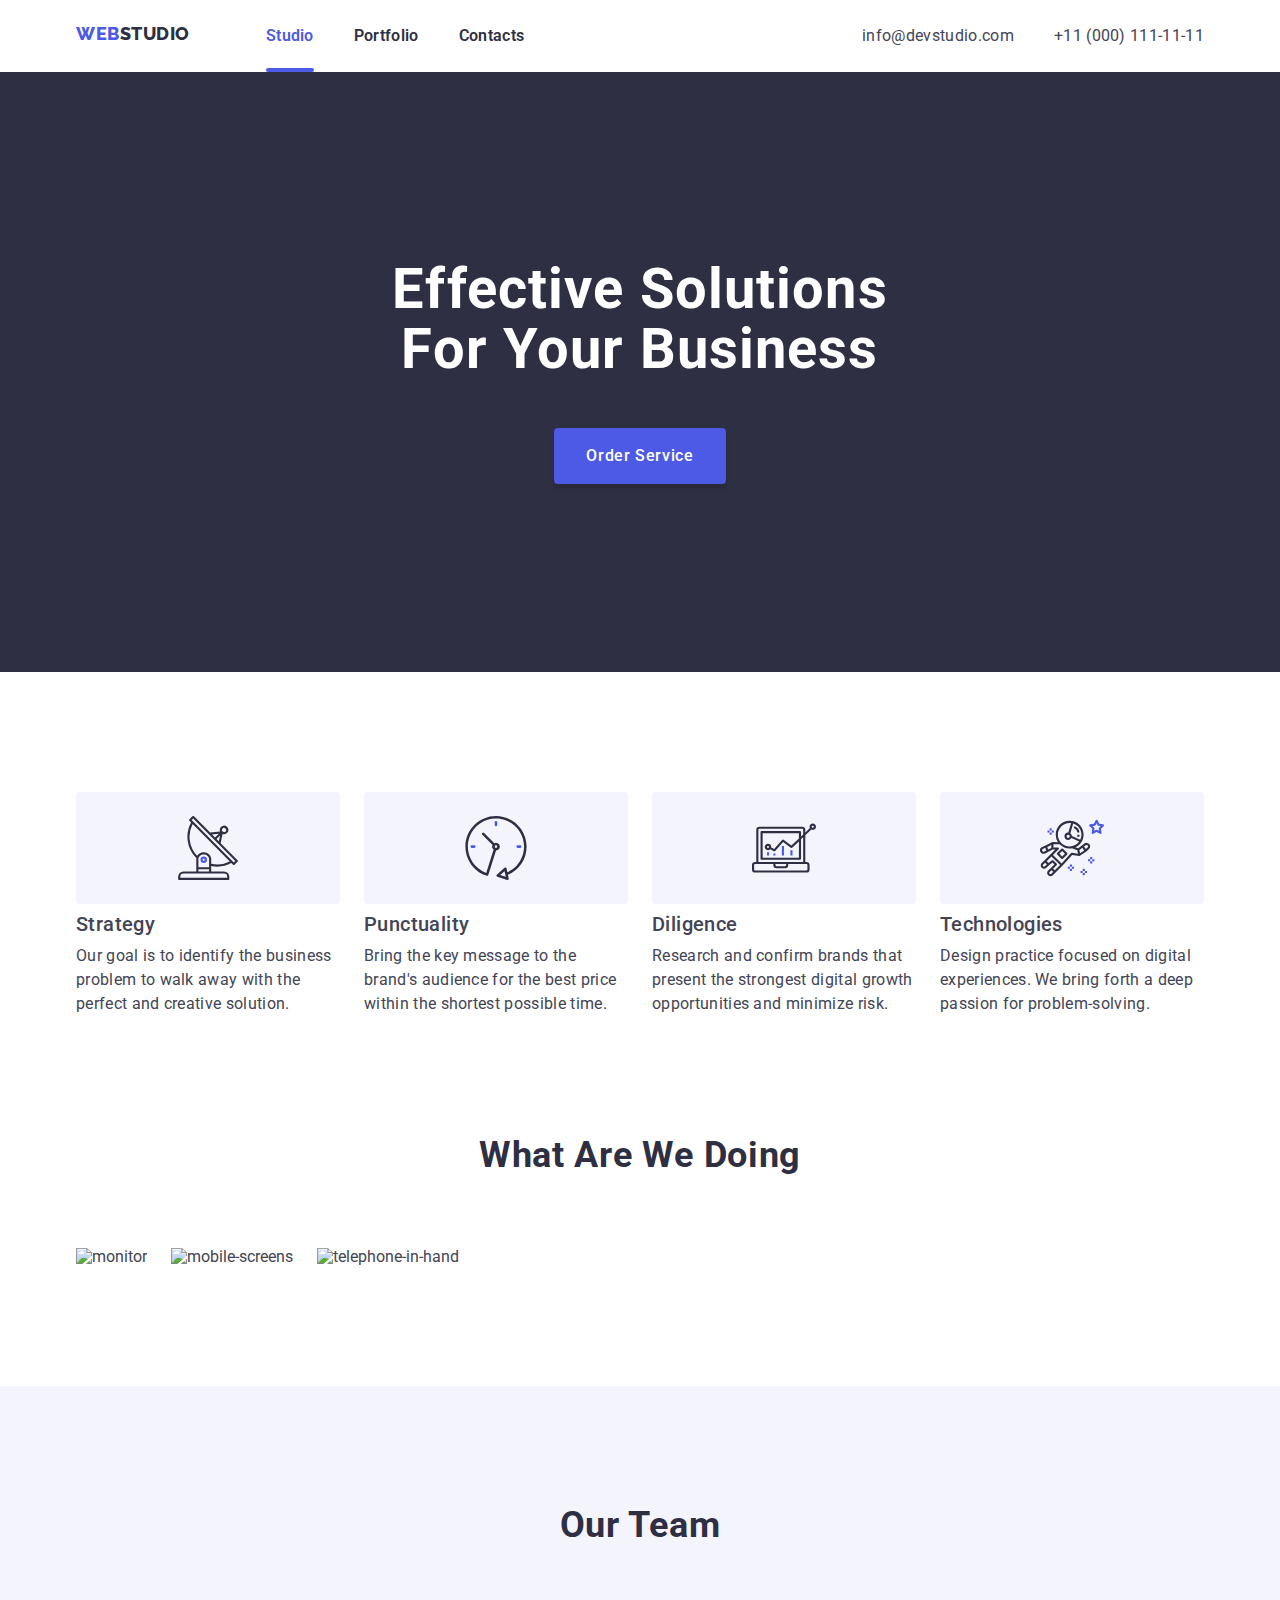
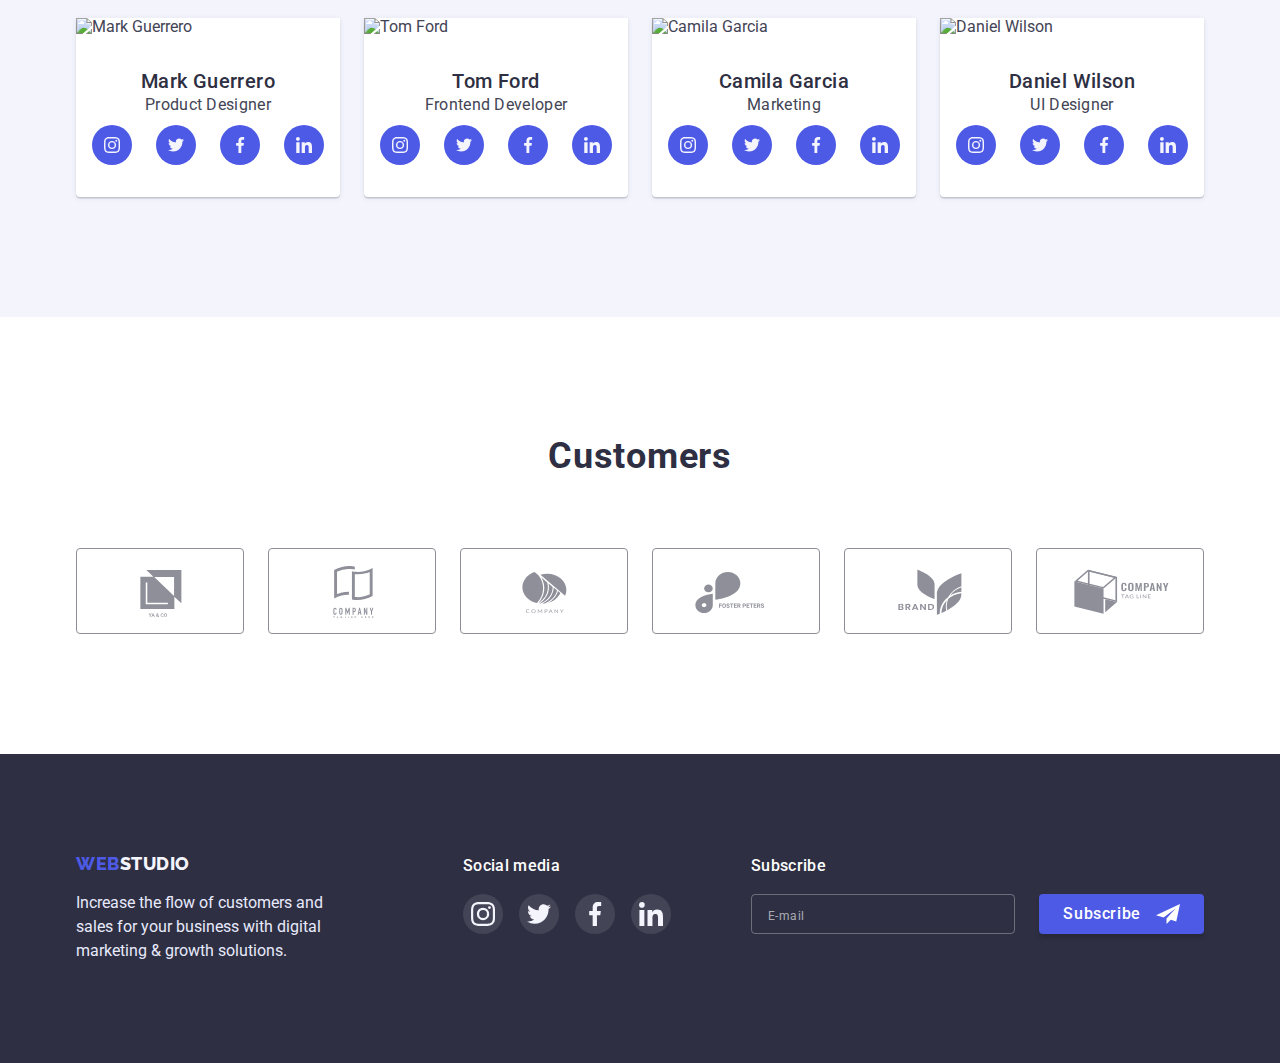
==== index.html @ eb6dbb63 "After mentor" ====
<!DOCTYPE html>
<html lang="en">
  <head>
    <meta charset="UTF-8" />
    <meta http-equiv="X-UA-Compatible" content="IE=edge" />
    <meta name="viewport" content="width=device-width, initial-scale=1.0" />
    <title>WEBSTUDIO</title>
    <link rel="preconnect" href="https://fonts.googleapis.com" />
    <link rel="preconnect" href="https://fonts.gstatic.com" crossorigin />
    <link
      href="https://fonts.googleapis.com/css2?family=Raleway:wght@800&family=Roboto:ital,wght@0,400;0,500;0,700;0,900;1,300&display=swap"
      rel="stylesheet"
    />
    <link
      rel="stylesheet"
      href="https://cdn.jsdelivr.net/npm/modern-normalize@1.1.0/modern-normalize.min.css"
    />
    <link rel="stylesheet" href="./css/styles.css" />
  </head>
  <body>
    <!-- HEADER -->
    <header class="header">
      <div class="header-wrapper container">
        <a class="header-logo link" href="./index.html">
          <span class="logo-acent">WEB</span>STUDIO
        </a>

        <div class="header-nav-wrapper">
          <nav class="header-nav-menu">
            <ul class="header-nav-menu-list list">
              <li class="header-nav-menu-item">
                <a class="current-page link" href="./index.html">Studio</a>
              </li>
              <li class="header-nav-menu-item">
                <a class="header-nav-menu-link link" href="./portfolio.html">Portfolio</a>
              </li>
              <li class="header-nav-menu-item">
                <a class="header-nav-menu-link link" href="">Contacts</a>
              </li>
            </ul>
          </nav>
          <ul class="header-contact-list list">
            <li class="header-contact-item">
              <a class="header-contact-link link" href="mailto:info@devstudio.com"
                >info@devstudio.com</a
              >
            </li>
            <li class="header-contact-item">
              <a class="header-contact-link link" href="tel:+110001111111">+11 (000) 111-11-11</a>
            </li>
          </ul>
        </div>

        <!-- mobile button -->
        <button
          class="mobile-btn js-open-menu"
          type="button"
          aria-expanded="false"
          aria-controls="mobile-menu"
        >
          <svg class="menu-hamburger">
            <use href="./images/icons/icons.svg#menu"></use>
          </svg>
        </button>
        <!-- /mobile button/ -->
      </div>
    </header>

    <main>
      <!-- HERO -->
      <section class="hero">
        <div class="hero-wrapper container">
          <h1 class="hero-title">Effective Solutions for Your Business</h1>
          <button class="hero-btn" type="button" aria-label="Order Service" data-modal-open>
            Order Service
          </button>
        </div>
      </section>

      <!-- ABOUT -->
      <section class="about section">
        <div class="container">
          <h2 class="hiden">About webstudio</h2>
          <ul class="about-list list">
            <li class="about-item">
              <div class="about-icon-container">
                <svg class="about-icon">
                  <use href="./images/icons/icons.svg#antenna"></use>
                </svg>
              </div>
              <h3 class="about-caption">Strategy</h3>
              <p class="about-text">
                Our goal is to identify the business problem to walk away with the perfect and
                creative solution.
              </p>
            </li>

            <li class="about-item">
              <div class="about-icon-container">
                <svg class="about-icon">
                  <use href="./images/icons/icons.svg#clock"></use>
                </svg>
              </div>
              <h3 class="about-caption">Punctuality</h3>
              <p class="about-text">
                Bring the key message to the brand's audience for the best price within the shortest
                possible time.
              </p>
            </li>

            <li class="about-item">
              <div class="about-icon-container">
                <svg class="about-icon">
                  <use href="./images/icons/icons.svg#diagram"></use>
                </svg>
              </div>
              <h3 class="about-caption">Diligence</h3>
              <p class="about-text">
                Research and confirm brands that present the strongest digital growth opportunities
                and minimize risk.
              </p>
            </li>

            <li class="about-item">
              <div class="about-icon-container">
                <svg class="about-icon">
                  <use href="./images/icons/icons.svg#astronaut"></use>
                </svg>
              </div>
              <h3 class="about-caption">Technologies</h3>
              <p class="about-text">
                Design practice focused on digital experiences. We bring forth a deep passion for
                problem-solving.
              </p>
            </li>
          </ul>
        </div>
      </section>

      <!-- WHAT ARE WE DOING -->
      <section class="work section">
        <div class="container">
          <h2 class="section-title">What are we doing</h2>
          <ul class="work-list list">
            <li>
              <img
                class="work-image"
                srcset="./images/projects/monitor@2x.jpg 2x"
                src="./images/projects/monitor.jpg"
                alt="monitor"
              />
            </li>

            <li>
              <img
                class="work-image"
                srcset="./images/projects/mobile-screens@2x.jpg 2x"
                src="./images/projects/mobile-screens.jpg"
                alt="mobile-screens"
              />
            </li>

            <li>
              <img
                class="work-image"
                srcset="./images/projects/telephone-in-hand@2x.jpg 2x"
                src="./images/projects/telephone-in-hand.jpg"
                alt="telephone-in-hand"
              />
            </li>
          </ul>
        </div>
      </section>

      <!-- TEAM -->
      <section class="team section">
        <div class="container">
          <h2 class="section-title">Our Team</h2>
          <ul class="team-list list">
            <li class="team-thumb">
              <img
                class="team-image"
                srcset="./images/team/mark-guerrero@2x.jpg 2x"
                src="./images/team/mark-guerrero.jpg"
                alt="Mark Guerrero"
              />
              <div class="team-description">
                <h3 class="team-name">Mark Guerrero</h3>
                <p class="team-position">Product Designer</p>
                <ul class="team-social-list list">
                  <li>
                    <a class="team-social-link" href="#" aria-label="link-instagram">
                      <svg class="team-social-icon">
                        <use href="./images/icons/icons.svg#instagram"></use>
                      </svg>
                    </a>
                  </li>

                  <li>
                    <a class="team-social-link" href="#" aria-label="link-twitter">
                      <svg class="team-social-icon">
                        <use href="./images/icons/icons.svg#twitter"></use>
                      </svg>
                    </a>
                  </li>

                  <li>
                    <a class="team-social-link" href="#" aria-label="link-facebook">
                      <svg class="team-social-icon">
                        <use href="./images/icons/icons.svg#facebook"></use>
                      </svg>
                    </a>
                  </li>

                  <li>
                    <a class="team-social-link" href="#" aria-label="link-linkedin">
                      <svg class="team-social-icon">
                        <use href="./images/icons/icons.svg#linkedin"></use>
                      </svg>
                    </a>
                  </li>
                </ul>
              </div>
            </li>

            <li class="team-thumb">
              <img
                class="team-image"
                srcset="./images/team/tom-ford@2x.jpg 2x"
                src="./images/team/tom-ford.jpg"
                alt="Tom Ford"
              />
              <div class="team-description">
                <h3 class="team-name">Tom Ford</h3>
                <p class="team-position">Frontend Developer</p>
                <ul class="team-social-list list">
                  <li>
                    <a class="team-social-link" href="#" aria-label="link-instagram">
                      <svg class="team-social-icon">
                        <use href="./images/icons/icons.svg#instagram"></use>
                      </svg>
                    </a>
                  </li>

                  <li>
                    <a class="team-social-link" href="#" aria-label="link-twitter">
                      <svg class="team-social-icon">
                        <use href="./images/icons/icons.svg#twitter"></use>
                      </svg>
                    </a>
                  </li>

                  <li>
                    <a class="team-social-link" href="#" aria-label="link-facebook">
                      <svg class="team-social-icon">
                        <use href="./images/icons/icons.svg#facebook"></use>
                      </svg>
                    </a>
                  </li>

                  <li>
                    <a class="team-social-link" href="#" aria-label="link-linkedin">
                      <svg class="team-social-icon">
                        <use href="./images/icons/icons.svg#linkedin"></use>
                      </svg>
                    </a>
                  </li>
                </ul>
              </div>
            </li>

            <li class="team-thumb">
              <img
                class="team-image"
                srcset="./images/team/camila-garcia@2x.jpg 2x"
                src="./images/team/camila-garcia.jpg"
                alt="Camila Garcia"
              />
              <div class="team-description">
                <h3 class="team-name">Camila Garcia</h3>
                <p class="team-position">Marketing</p>
                <ul class="team-social-list list">
                  <li>
                    <a class="team-social-link" href="#" aria-label="link-instagram">
                      <svg class="team-social-icon">
                        <use href="./images/icons/icons.svg#instagram"></use>
                      </svg>
                    </a>
                  </li>

                  <li>
                    <a class="team-social-link" href="#" aria-label="link-twitter">
                      <svg class="team-social-icon">
                        <use href="./images/icons/icons.svg#twitter"></use>
                      </svg>
                    </a>
                  </li>

                  <li>
                    <a class="team-social-link" href="#" aria-label="link-facebook">
                      <svg class="team-social-icon">
                        <use href="./images/icons/icons.svg#facebook"></use>
                      </svg>
                    </a>
                  </li>

                  <li>
                    <a class="team-social-link" href="#" aria-label="link-linkedin">
                      <svg class="team-social-icon">
                        <use href="./images/icons/icons.svg#linkedin"></use>
                      </svg>
                    </a>
                  </li>
                </ul>
              </div>
            </li>

            <li class="team-thumb">
              <img
                class="team-image"
                srcset="./images/team/daniel-wilson@2x.jpg 2x"
                src="./images/team/daniel-wilson.jpg"
                alt="Daniel Wilson"
              />
              <div class="team-description">
                <h3 class="team-name">Daniel Wilson</h3>
                <p class="team-position">UI Designer</p>
                <ul class="team-social-list list">
                  <li>
                    <a class="team-social-link" href="#" aria-label="link-instagram">
                      <svg class="team-social-icon">
                        <use href="./images/icons/icons.svg#instagram"></use>
                      </svg>
                    </a>
                  </li>

                  <li>
                    <a class="team-social-link" href="#" aria-label="link-twitter">
                      <svg class="team-social-icon">
                        <use href="./images/icons/icons.svg#twitter"></use>
                      </svg>
                    </a>
                  </li>

                  <li>
                    <a class="team-social-link" href="#" aria-label="link-facebook">
                      <svg class="team-social-icon">
                        <use href="./images/icons/icons.svg#facebook"></use>
                      </svg>
                    </a>
                  </li>

                  <li>
                    <a class="team-social-link" href="#" aria-label="link-linkedin">
                      <svg class="team-social-icon">
                        <use href="./images/icons/icons.svg#linkedin"></use>
                      </svg>
                    </a>
                  </li>
                </ul>
              </div>
            </li>
          </ul>
        </div>
      </section>

      <!-- CUSTOMERS -->
      <section class="customers section">
        <div class="container">
          <h2 class="section-title">Customers</h2>
          <ul class="customer-list list">
            <li class="customer-item">
              <a class="customer-link" href="#">
                <svg class="customer-icon">
                  <use href="./images/icons/icons.svg#client-1"></use>
                </svg>
              </a>
            </li>

            <li class="customer-item">
              <a class="customer-link" href="#">
                <svg class="customer-icon">
                  <use href="./images/icons/icons.svg#client-2"></use>
                </svg>
              </a>
            </li>

            <li class="customer-item">
              <a class="customer-link" href="#">
                <svg class="customer-icon">
                  <use href="./images/icons/icons.svg#client-3"></use>
                </svg>
              </a>
            </li>

            <li class="customer-item">
              <a class="customer-link" href="#">
                <svg class="customer-icon">
                  <use href="./images/icons/icons.svg#client-4"></use>
                </svg>
              </a>
            </li>

            <li class="customer-item">
              <a class="customer-link" href="#">
                <svg class="customer-icon">
                  <use href="./images/icons/icons.svg#client-5"></use>
                </svg>
              </a>
            </li>

            <li class="customer-item">
              <a class="customer-link" href="#">
                <svg class="customer-icon">
                  <use href="./images/icons/icons.svg#client-6"></use>
                </svg>
              </a>
            </li>
          </ul>
        </div>
      </section>
    </main>

    <!-- FOOTER -->
    <footer class="footer section">
      <div class="footer-wrapper container">
        <!-- footer-logo -->
        <div class="footer-container">
          <a class="footer-logo link" href="./index.html">
            <span class="logo-acent">WEB</span>STUDIO
          </a>
          <p class="footer-text">
            Increase the flow of customers and sales for your business with digital marketing &
            growth solutions.
          </p>
        </div>

        <!-- Social media -->
        <div class="social-container">
          <h3 class="footer-title">Social media</h3>
          <ul class="footer-social-list list">
            <li>
              <a class="footer-social-link" href="#">
                <svg class="footer-social-icon">
                  <use href="./images/icons/icons.svg#instagram"></use>
                </svg>
              </a>
            </li>

            <li>
              <a class="footer-social-link" href="#">
                <svg class="footer-social-icon">
                  <use href="./images/icons/icons.svg#twitter"></use>
                </svg>
              </a>
            </li>

            <li>
              <a class="footer-social-link" href="#">
                <svg class="footer-social-icon">
                  <use href="./images/icons/icons.svg#facebook"></use>
                </svg>
              </a>
            </li>

            <li>
              <a class="footer-social-link" href="#">
                <svg class="footer-social-icon">
                  <use href="./images/icons/icons.svg#linkedin"></use>
                </svg>
              </a>
            </li>
          </ul>
        </div>

        <!-- Subscribe -->
        <div class="subscribe-container">
          <h3 class="footer-title">Subscribe</h3>
          <form class="footer-subscribe-form">
            <label class="footer-subscribe-label">
              <input
                class="footer-subscribe-input"
                name="user-email"
                type="email"
                placeholder="E-mail"
              />
            </label>
            <button class="footer-btn" type="submit">
              Subscribe
              <svg class="footer-btn-icon">
                <use href="./images/icons/icons.svg#fly"></use>
              </svg>
            </button>
          </form>
        </div>
      </div>
    </footer>

    <!-- MODAL WINDOW -->
    <div class="backdrop is-hidden" data-modal>
      <div class="modal">
        <button class="modal-close-btn" type="button" data-modal-close>
          <svg width="8" height="8">
            <use href="./images/icons/icons.svg#close-black"></use>
          </svg>
        </button>

        <!-- MODAL FORM -->
        <form class="modal-form">
          <p class="modal-caption">Leave your contacts and we will call you back</p>
          <label class="modal-form-field">
            <span class="modal-form-input-description">Name</span>
            <span class="modal-form-input-wrapper">
              <input
                class="modal-form-input"
                name="user-name"
                type="text"
                pattern="[a-zA-Zа-яА-ЯіІїЇ]+"
                minlength="3"
                placeholder="Name"
                required
              />
              <svg class="modal-form-input-icon">
                <use href="./images/icons/icons.svg#person"></use>
              </svg>
            </span>
          </label>

          <label class="modal-form-field">
            <span class="modal-form-input-description">Phone</span>
            <span class="modal-form-input-wrapper">
              <input
                class="modal-form-input"
                name="user-phone"
                type="tel"
                pattern="\+?[0-9]{12}"
                title="+38(0XX)XXXXXXX"
                maxlength="13"
                placeholder="Phone"
                required
              />
              <svg class="modal-form-input-icon">
                <use href="./images/icons/icons.svg#phone"></use>
              </svg>
            </span>
          </label>

          <label class="modal-form-field">
            <span class="modal-form-input-description">Email</span>
            <span class="modal-form-input-wrapper">
              <input class="modal-form-input" name="user-email" type="email" />
              <svg class="modal-form-input-icon">
                <use href="./images/icons/icons.svg#email"></use>
              </svg>
            </span>
          </label>

          <label class="modal-form-field margin">
            <span class="modal-form-input-description">Comment</span>
            <textarea
              class="modal-form-message"
              name="user-message"
              placeholder="Text input"
            ></textarea>
          </label>

          <!-- checkbox -->
          <label class="modal-form-check-description">
            <span class="modal-form-check-wrapper">
              <input class="modal-form-check hiden" name="policy" type="checkbox" value="policy" />
              <span class="fake-checkbox">
                <svg class="fake-checkbox-icon">
                  <use href="./images/icons/icons.svg#checkbox"></use>
                </svg>
              </span>
              <span class="policy-text">
                I accept the terms and conditions of the
                <a class="policy-link link" href="#">Privacy Policy</a>
              </span>
            </span>
          </label>

          <!-- button for send -->
          <button class="modal-btn-send" type="submit">Send</button>
        </form>
      </div>
    </div>

    <!-- MOBILE MENU -->
    <div class="menu-container js-menu-container" id="mobile-menu">
      <button class="mobile-close-btn js-close-menu" type="button">
        <svg width="8" height="8">
          <use href="./images/icons/icons.svg#close-black"></use>
        </svg>
      </button>

      <nav class="mobile-nav-menu">
        <ul class="mobile-nav-menu-list list">
          <li class="mobile-nav-menu-item">
            <a class="mobile-current-page link" href="./index.html">Studio</a>
          </li>
          <li class="mobile-nav-menu-item">
            <a class="mobile-nav-menu-link link" href="./portfolio.html">Portfolio</a>
          </li>
          <li class="mobile-nav-menu-item">
            <a class="mobile-nav-menu-link link" href="">Contacts</a>
          </li>
        </ul>
      </nav>

      <ul class="mobile-contact-list list">
        <li class="mobile-contact-item">
          <a class="mobile-contact-link link" href="tel:+110001111111">+11 (000) 111-11-11</a>
        </li>
        <li class="mobile-contact-item">
          <a class="mail-contact-link link" href="mailto:info@devstudio.com">info@devstudio.com</a>
        </li>
      </ul>

      <ul class="team-social-list list">
        <li>
          <a class="team-social-link" href="#" aria-label="link-instagram">
            <svg class="team-social-icon">
              <use href="./images/icons/icons.svg#instagram"></use>
            </svg>
          </a>
        </li>

        <li>
          <a class="team-social-link" href="#" aria-label="link-twitter">
            <svg class="team-social-icon">
              <use href="./images/icons/icons.svg#twitter"></use>
            </svg>
          </a>
        </li>

        <li>
          <a class="team-social-link" href="#" aria-label="link-facebook">
            <svg class="team-social-icon">
              <use href="./images/icons/icons.svg#facebook"></use>
            </svg>
          </a>
        </li>

        <li>
          <a class="team-social-link" href="#" aria-label="link-linkedin">
            <svg class="team-social-icon">
              <use href="./images/icons/icons.svg#linkedin"></use>
            </svg>
          </a>
        </li>
      </ul>
    </div>

    <script src="./js/modal.js"></script>
    <script src="./js/mobile-menu.js"></script>
  </body>
</html>
---- css/styles.css ----
:root {
  /* font */
  --font-main: 'Roboto', sans-serif;
  --font-secondary: 'Raleway', sans-serif;

  /* color fonts */
  --color-font-heading: #2e2f42;
  --color-font-text: #434455;
  --color-font-acent: #4d5ae5;
  --color-font-hero: #ffffff;
  --color-font-footer: #e7e9fc;
  --color-logo-footer: #f4f4fd;

  /* color backgrounds */
  --color-bg-main: #ffffff;
  --color-bg-acent: #2e2f42;
  --color-bg-team: #f4f4fd;
  --color-bg-overlay: #4d5ae5;
  --color-bg-modal: #fcfcfc;

  /* color button subscribe */
  --color-btn-sub-defoult: #4d5ae5;
  --color-btn-sub-press: #404bbf;
  --color-btn-sub-font: #ffffff;

  /* color button filter */
  --color-bth-filter-defoult: #f4f4fd;
  --color-btn-filter-acent: #4d5ae5;
  --color-btn-filter-border: #e7e9fc;
  --color-btn-filter-press: #404bbf;
  --color-btn-filter-font: #ffffff;

  /* color button modal */
  --color-btn-modal-defoult: #4d5ae5;
  --color-btn-modal-border: #e7e9fc;
  --color-btn-modal-press: #404bbf;

  /* color link */
  --color-link-main: #4d5ae5;
  --color-link-press: #404bbf;
  --color-link-acent: #31d0aa;
  --color-link-bg-footer: rgba(255, 255, 255, 0.1);
  --color-link-icon: #f4f4fd;
  --color-customer-defoult: #8e8f99;
  --color-customer-acent: #4d5ae5;
  --color-customer-press: #404bbf;

  /* color modal form */
  --color-modal-label-text: #8e8f99;
  --color-modal-input-border: rgba(33, 33, 33, 0.2);
  --color-modal-placeholder: rgba(117, 117, 117, 0.5);
  --color-modal-privacy-text: #757575;
  --color-modal-icon: #2e2f42;
  --color-modal-accent: #4d5ae5;
  --color-modal-checkbox-icon: #f4f4fd;
  --color-modal-btn-icon: #ffffff;
  --color-modal-heading: #2e2f42;

  /* shadow */
  --shadow-main: 0px 1px 6px rgba(46, 47, 66, 0.08), 0px 1px 1px rgba(46, 47, 66, 0.16),
    0px 2px 1px rgba(46, 47, 66, 0.08);

  /* transition */
  --transition-slow: 750ms cubic-bezier(0.4, 0, 0.2, 1);
  --transition-fast: 250ms cubic-bezier(0.4, 0, 0.2, 1);

  /* animations */
  --animation: 1000ms cubic-bezier(0.4, 0, 0.2, 1);
}

body {
  font-family: var(--font-main);
  color: var(--color-font-text);

  background-color: var(--color-bg-main);
}

/* --------------------------
------- DROP STYLE -------
-------------------------- */
.link {
  text-decoration: none;
}

.list {
  list-style: none;
}

h1,
h2,
h3,
h4,
p,
ul {
  margin-top: 0;
  margin-bottom: 0;
}

ul {
  padding-left: 0;
}

/* hiden text */
.hiden {
  position: absolute;
  width: 1px;
  height: 1px;
  margin: -1px;
  border: 0;
  padding: 0;

  white-space: nowrap;
  clip-path: inset(100%);
  clip: rect(0 0 0 0);
  overflow: hidden;
}
/* --------------------------
------- /DROP STYLE -------
-------------------------- */

/* --------------------------
------- COMPONENTS -------
-------------------------- */
.container {
  margin-left: auto;
  margin-right: auto;
  padding-left: 16px;
  padding-right: 16px;
  min-width: 320px;

  /* outline: 1px solid red; */
}

@media screen and (min-width: 428px) {
  .container {
    width: 428px;
  }
}

@media screen and (min-width: 768px) {
  .container {
    width: 768px;
  }
}

.section {
  padding-top: 96px;
  padding-bottom: 96px;
}

@media screen and (min-width: 1200px) {
  .container {
    width: 1158px;
    padding-left: 15px;
    padding-right: 15px;
  }

  .section {
    padding-top: 120px;
    padding-bottom: 120px;
  }
}

.section-title {
  margin-bottom: 72px;

  font-weight: 700;
  font-size: 36px;
  line-height: 1.11;
  text-align: center;
  letter-spacing: 0.02em;
  text-transform: capitalize;
  color: var(--color-font-heading);
}

.current-page {
  letter-spacing: 0.02em;
  color: var(--color-font-acent);
}

.current-page::after {
  content: '';
  display: block;
  width: 100%;
  height: 4px;
  margin-top: 20px;

  background-color: var(--color-font-acent);
  border-radius: 2px;
}
/* --------------------------
------- /COMPONENTS -------
-------------------------- */

/* ----------------------
------- HEADER -------
---------------------- */
.header {
  padding-top: 24px;
  padding-bottom: 24px;
}

.header-wrapper {
  display: flex;
  align-items: center;
}

.header-shadow {
  box-shadow: var(--shadow-main);
}

/* logo */
.header-logo {
  font-family: var(--font-secondary);
  font-weight: 800;
  font-size: 18px;
  letter-spacing: 0.03em;
  text-transform: uppercase;
  color: var(--color-font-heading);
}

.logo-acent {
  font-family: var(--font-secondary);
  color: var(--color-font-acent);
}
/* /logo
--------- */

/* wrapper navigations in header */
@media screen and (max-width: 767px) {
  .header-nav-wrapper {
    display: none;
  }

  .mobile-btn {
    display: flex;
    align-items: center;
    margin-left: auto;
    background-color: transparent;
    border: none;
    padding: 0;
  }
}

.menu-hamburger {
  width: 32px;
  height: 22px;
}

@media screen and (min-width: 768px) {
  .mobile-btn {
    display: none;
  }

  .header-wrapper {
    display: flex;
    align-items: flex-start;
  }

  .header-nav-wrapper {
    display: flex;
    flex-grow: 1;
  }

  .header {
    padding-bottom: 0;
  }
}

.header-nav-menu {
  display: flex;
  margin-left: auto;
  margin-right: auto;
}

.header-nav-menu-list {
  display: flex;
}

.header-nav-menu-item {
  font-weight: 600;
  font-size: 16px;
  line-height: 1.5;
  letter-spacing: 0.02em;
  color: var(--color-font-heading);
}

.header-nav-menu-item:not(:last-child) {
  margin-right: 40px;
}

.header-nav-menu-link {
  display: block;
  letter-spacing: 0.02em;
  color: var(--color-font-heading);

  transition: color var(--transition);
}

.header-nav-menu-link:hover,
.header-nav-menu-link:focus {
  color: var(--color-font-acent);
}

.header-nav-menu-link:active {
  color: var(--color-link-press);
}

.header-contact-list {
  display: flex;
  flex-direction: column;
  gap: 4px;
}

.header-contact-link {
  display: block;

  font-weight: 400;
  font-size: 12px;
  line-height: 1.33;
  letter-spacing: 0.04em;
  color: var(--color-font-text);

  transition: color var(--transition);
}

.header-contact-link:hover,
.header-contact-link:focus {
  color: var(--color-font-acent);
}

.header-contact-link:active {
  color: var(--color-link-press);
}

@media screen and (min-width: 1200px) {
  .header-nav-menu {
    margin-left: 76px;
    margin-right: auto;
  }

  .header-contact-list {
    display: flex;
    flex-direction: row;
    gap: 40px;
  }

  .header-contact-link {
    font-weight: 400;
    font-size: 16px;
    line-height: 1.5;
    letter-spacing: 0.02em;
  }
}
/* /wrapper navigations in header */
/* ----------------------
------- /HEADER -------
---------------------- */

/* --------------------
------- HERO -------
-------------------- */
.hero {
  padding-top: 112px;
  padding-bottom: 112px;
  margin-left: auto;
  margin-right: auto;
  max-width: 1440px;

  background-image: linear-gradient(to right, rgba(46, 47, 66, 0.7), rgba(46, 47, 66, 0.7)),
    url(../images/hero/mobile-bg.jpg);
  background-size: cover;
  background-position: center;
  background-color: var(--color-bg-acent);
}

@media screen and (min-device-pixel-ratio: 2) and (max-width: 767px),
  screen and (min-resolution: 192dpi) and (max-width: 767px),
  screen and (min-resolution: 2dppx) and (max-width: 767px) {
  .hero {
    background-image: linear-gradient(to right, rgba(46, 47, 66, 0.7), rgba(46, 47, 66, 0.7)),
      url(../images/hero/mobile-bg@2x.jpg);
  }
}

.hero-wrapper {
  align-items: center;
  flex-direction: column;
}

.hero-title {
  max-width: 350px;
  margin-left: auto;
  margin-right: auto;
  margin-bottom: 72px;

  font-weight: 700;
  font-size: 36px;
  line-height: 1.11;
  letter-spacing: 0.02em;
  text-transform: capitalize;
  text-align: center;
  color: var(--color-font-hero);
}

@media screen and (min-width: 768px) {
  .hero {
    background-image: linear-gradient(to right, rgba(46, 47, 66, 0.7), rgba(46, 47, 66, 0.7)),
      url(../images/hero/tablet-bg.jpg);
  }

  .hero-title {
    max-width: 500px;
    margin-bottom: 40px;

    font-size: 56px;
    line-height: 1.07;
  }
}

@media screen and (min-device-pixel-ratio: 2) and (min-width: 768px),
  screen and (min-resolution: 192dpi) and (min-width: 768px),
  screen and (min-resolution: 2dppx) and (min-width: 768px) {
  .hero {
    background-image: linear-gradient(to right, rgba(46, 47, 66, 0.7), rgba(46, 47, 66, 0.7)),
      url(../images/hero/tablet-bg@2x.jpg);
  }

  .hero-title {
    max-width: 500px;
    margin-bottom: 40px;

    font-size: 56px;
    line-height: 1.07;
  }
}

@media screen and (min-width: 1200px) {
  .hero {
    padding-top: 188px;
    padding-bottom: 188px;
    background-image: linear-gradient(to right, rgba(46, 47, 66, 0.7), rgba(46, 47, 66, 0.7)),
      url(../images/hero/desktop-bg.jpg);
  }

  .hero-title {
    margin-bottom: 48px;
  }
}

@media screen and (min-device-pixel-ratio: 2) and (min-width: 1200px),
  screen and (min-resolution: 192dpi) and (min-width: 1200px),
  screen and (min-resolution: 2dppx) and (min-width: 1200px) {
  .hero {
    padding-top: 188px;
    padding-bottom: 188px;
    background-image: linear-gradient(to right, rgba(46, 47, 66, 0.7), rgba(46, 47, 66, 0.7)),
      url(../images/hero/desktop-bg@2x.jpg);
  }

  .hero-title {
    margin-bottom: 48px;
  }
}

.hero-btn {
  display: block;
  margin-left: auto;
  margin-right: auto;
  padding-top: 16px;
  padding-bottom: 16px;
  padding-left: 32px;
  padding-right: 32px;

  font-weight: 500;
  font-size: 16px;
  line-height: 1.5;
  letter-spacing: 0.04em;
  color: var(--color-font-hero);

  background-color: var(--color-btn-sub-defoult);
  box-shadow: 0px 4px 4px rgba(0, 0, 0, 0.15);
  border-radius: 4px;
  border: transparent;

  cursor: pointer;

  transition: box-shadow var(--transition), background-color var(--transition);

  /* animation hero button */
  animation: hero-btn var(--animation);
  /* /animation hero button */
}

.hero-btn:hover,
.hero-btn:focus {
  box-shadow: var(--shadow-main);
}

.hero-btn:active {
  background-color: var(--color-btn-sub-press);
  box-shadow: 0px 4px 4px rgba(0, 0, 0, 0.15);
}
/* --------------------
------- /HERO -------
-------------------- */

/* ---------------------
------- ABOUT -------
--------------------- */
.about-list {
  display: flex;
  flex-wrap: wrap;
  row-gap: 72px;
}

.about-icon-container {
  display: flex;
  justify-content: center;
  align-items: center;
  margin-bottom: 8px;
  height: 112px;

  background-color: var(--color-bg-team);
  border-radius: 4px;
}

@media screen and (max-width: 1199px) {
  .about-icon-container {
    display: none;
  }
}

.about-icon {
  width: 64px;
  height: 64px;
}

.about-caption {
  margin-bottom: 8px;

  font-weight: 700;
  font-size: 36px;
  text-align: center;
  line-height: 1.11;
  letter-spacing: 0.02em;
}

.about-text {
  font-weight: 500;
  line-height: 1.5;
  letter-spacing: 0.02em;
  color: var(--color-font-text);
}

@media screen and (min-width: 768px) {
  .about-list {
    column-gap: 24px;
  }

  .about-item {
    flex-basis: calc(100% / 2 - 12px);
  }

  .about-caption {
    text-align: start;
  }
}

@media screen and (min-width: 1200px) {
  .about {
    padding-bottom: 0;
  }

  .about-list {
    display: flex;
    flex-wrap: nowrap;
    row-gap: 24px;
  }

  .about-caption {
    font-weight: 500;
    font-size: 20px;
    text-align: start;
    line-height: 1.2;
    letter-spacing: 0.02em;
  }

  .about-text {
    font-weight: 400;
  }
}
/* ---------------------
------- /ABOUT -------
--------------------- */

/* ---------------------------------
------- WHAT ARE WE DOING -------
--------------------------------- */
@media screen and (max-width: 1199px) {
  .work {
    display: none;
  }
}

.work-list {
  display: flex;
  gap: 24px;
  flex-wrap: wrap;
}

.work-image {
  display: block;
}
/* ---------------------------------
------- /WHAT ARE WE DOING -------
--------------------------------- */

/* --------------------
------- TEAM -------
-------------------- */
.team {
  background-color: var(--color-bg-team);
}

.team-list {
  display: flex;
  flex-wrap: wrap;
  justify-content: center;
  margin-left: auto;
  margin-right: auto;
  row-gap: 72px;
}

@media screen and (min-width: 768px) {
  .team-list {
    row-gap: 64px;
    column-gap: 24px;
    width: 552px;
  }
}

@media screen and (min-width: 1200px) {
  .team-list {
    row-gap: 64px;
    column-gap: 24px;
    width: 100%;
  }
}

.team-thumb {
  box-shadow: var(--shadow-main);
  border-radius: 0px 0px 4px 4px;

  background-color: var(--color-bg-main);
}

.team-image {
  display: block;
}

.team-description {
  display: flex;
  flex-direction: column;
  align-items: center;
  padding-top: 32px;
  padding-bottom: 32px;
  padding-right: 16px;
  padding-left: 16px;
}

.team-name {
  font-weight: 500;
  font-size: 20px;
  line-height: 1.2;
  text-align: center;
  letter-spacing: 0.02em;
  color: var(--color-font-heading);
}

.team-position {
  font-weight: 400;
  font-size: 16px;
  line-height: 1.5;
  text-align: center;
  letter-spacing: 0.02em;
  color: var(--color-font-text);
}

.team-social-list {
  display: flex;
  margin-top: 8px;
  gap: 24px;
}

.team-social-link {
  display: flex;
  justify-content: center;
  align-items: center;
  width: 40px;
  height: 40px;

  border-radius: 50%;
  background-color: var(--color-link-main);

  transition: background-color var(--transition);
}

.team-social-link:hover,
.team-social-link:focus {
  background-color: var(--color-link-acent);
}

.team-social-link:focus {
  background-color: var(--color-link-press);
}

.team-social-icon {
  width: 16px;
  height: 16px;
  fill: var(--color-link-icon);
}
/* --------------------
------- /TEAM -------
-------------------- */

/* -------------------------
------- CUSTOMERS -------
------------------------- */
.customer-list {
  display: flex;
  flex-wrap: wrap;
  justify-content: center;
  column-gap: 16px;
  row-gap: 72px;
}

.customer-item {
  width: calc(100% / 2 - 16px);
}

@media screen and (min-width: 768px) {
  .customer-list {
    column-gap: 24px;
    width: 552px;
    margin-left: auto;
    margin-right: auto;
  }

  .customer-item {
    width: 168px;
  }
}

@media screen and (min-width: 1200px) {
  .customer-list {
    width: 100%;
  }
}

.customer-link {
  display: flex;
  justify-content: center;
  align-items: center;
  height: 86px;

  border: 1px solid var(--color-customer-defoult);
  border-radius: 4px;
  color: var(--color-customer-defoult);

  transition: border-color var(--transition), color var(--transition);
}

.customer-social-link:hover,
.customer-social-link:focus {
  border-color: var(--color-customer-acent);
  color: var(--color-customer-acent);
}

.customer-social-link:active {
  border-color: var(--color-customer-press);
  color: var(--color-customer-press);
}

.customer-icon {
  width: 104px;
  height: 56px;
  fill: currentColor;
}
/* -------------------------
------- /CUSTOMERS -------
------------------------- */

/* ----------------------
------- FOOTER -------
---------------------- */
.footer {
  background-color: var(--color-bg-acent);
}

.footer-wrapper {
  display: flex;
  flex-direction: column;
  flex-wrap: wrap;
  align-items: center;
}

/* footer logo and text */
.footer-container {
  display: flex;
  margin-bottom: 72px;
  flex-direction: column;
  align-items: center;
  width: 264px;
}

.footer-logo {
  font-family: var(--font-secondary);
  font-weight: 800;
  font-size: 18px;
  line-height: 1.16;
  letter-spacing: 0.03em;
  text-transform: uppercase;
  color: var(--color-logo-footer);
}

.footer-text {
  margin-top: 16px;

  line-height: 1.5;
  color: var(--color-font-footer);
}
/* /footer logo and text */

/* social media*/
.social-container {
  display: flex;
  flex-direction: column;
  margin-bottom: 72px;
  align-items: center;
}

.footer-title {
  font-weight: 500;
  font-size: 16px;
  line-height: 1.5;
  letter-spacing: 0.02em;
  color: var(--color-font-hero);
}

.footer-social-list {
  display: flex;
  margin-top: 16px;
  gap: 16px;
}

.footer-social-link {
  display: flex;
  justify-content: center;
  align-items: center;
  width: 40px;
  height: 40px;
  border-radius: 50%;

  background-color: var(--color-link-bg-footer);

  transition: background-color var(--transition);
}

.footer-social-link:hover,
.footer-social-link:focus {
  background-color: var(--color-link-acent);
}

.footer-social-link:active {
  background-color: var(--color-link-press);
}

.footer-social-icon {
  justify-content: center;
  align-items: center;
  width: 24px;
  height: 24px;
  fill: var(--color-link-icon);
}
/* /social media*/

/* subscribe */
.subscribe-container {
  display: flex;
  flex-direction: column;
  align-items: center;
  width: 100%;
}

.footer-subscribe-form {
  flex-direction: column;
  align-items: center;
  margin-top: 16px;
  width: 100%;
}

.footer-subscribe-label {
  width: 100%;
}

.footer-subscribe-input {
  width: 100%;
  height: 40px;
  padding-left: 16px;
  padding-right: 16px;
  padding-top: 8px;
  padding-bottom: 8px;

  color: var(--color-font-hero);

  border: 1px solid rgba(255, 255, 255, 0.3);
  border-radius: 4px;
  background-color: transparent;
  outline: none;

  transition: border-color var(--transition);
}

.footer-subscribe-input:checked,
.footer-subscribe-input:focus {
  border-color: var(--color-link-acent);
}

.footer-subscribe-input::placeholder {
  font-weight: 400;
  font-size: 12px;
  line-height: 2;
  letter-spacing: 0.04em;
  color: rgba(255, 255, 255, 0.6);
}

.footer-btn {
  display: flex;
  margin-left: auto;
  margin-right: auto;
  align-items: center;

  padding-left: 24px;
  padding-right: 24px;
  padding-top: 8px;
  padding-bottom: 8px;
  width: fit-content;
  margin-top: 16px;

  font-weight: 500;
  font-size: 16px;
  line-height: 1.5;
  letter-spacing: 0.04em;
  color: var(--color-font-hero);

  background-color: var(--color-btn-sub-defoult);
  box-shadow: 0px 4px 4px rgba(0, 0, 0, 0.15);
  border-radius: 4px;
  border: transparent;

  cursor: pointer;

  transition: box-shadow var(--transition), background-color var(--transition);
}

.footer-btn-icon {
  width: 24px;
  height: 24px;
  margin-left: 15px;

  fill: var(--color-font-hero);
}

.footer-btn:hover,
.footer-btn:focus {
  box-shadow: var(--shadow-main);
}

.footer-btn:active {
  background-color: var(--color-btn-sub-press);
  box-shadow: 0px 4px 4px rgba(0, 0, 0, 0.15);
}
/* /subscribe */

@media screen and (min-width: 768px) {
  .footer-wrapper {
    flex-direction: row;
    /* padding-left: 108px; */
    width: 552px;
    padding: 0;
    align-items: flex-start;
  }

  .footer-container {
    margin-right: 24px;
    align-items: flex-start;
  }

  .social-container {
    align-items: flex-start;
  }

  .subscribe-container {
    align-items: flex-start;
    flex-direction: column;
    width: 453px;
  }

  .footer-subscribe-form {
    display: flex;
    flex-direction: row;
  }

  .footer-btn {
    margin-top: 0;
  }

  .footer-subscribe-input {
    width: 264px;
  }
}

@media screen and (min-width: 1200px) {
  .footer {
    padding-top: 100px;
    padding-bottom: 100px;
  }

  .footer-wrapper {
    padding-left: 15px;
    padding-right: 15px;
    width: 1158px;
  }

  .footer-container {
    margin-right: 120px;
    margin-bottom: 0;
  }

  .social-container {
    margin-right: 80px;
    margin-bottom: 0;
  }

  .footer-container {
    margin-right: auto;
  }
}
/* ----------------------
------- /FOOTER -------
---------------------- */

/* -------------------------
------- PORTFOLIO -------
------------------------- */
.portfolio {
  padding-top: 48px;
}

.portfolio-wrapper {
}

/* filters button */
.btn-list {
  display: flex;
  flex-wrap: wrap;
  margin-bottom: 48px;
  column-gap: 24px;
  row-gap: 16px;
  width: 264px;
}

.btn-filters {
  padding-top: 7px;
  padding-bottom: 7px;
  padding-left: 15px;
  padding-right: 15px;

  font-family: var(--font-main);
  font-weight: 500;
  font-size: 16px;
  line-height: 1.5;
  letter-spacing: 0.04em;
  color: var(--color-font-acent);

  background-color: var(--color-bth-filter-defoult);
  border: 1px solid var(--color-btn-filter-border);
  border-radius: 4px;

  transition: color var(--transition), background-color var(--transition),
    border-color var(--transition), box-shadow var(--transition);
}

.btn-filters:hover,
.btn-filters:focus {
  color: var(--color-font-hero);
  background-color: var(--color-btn-filter-acent);
  border-color: transparent;
  box-shadow: 0px 3px 1px rgba(0, 0, 0, 0.1), 0px 2px 1px rgba(0, 0, 0, 0.08),
    0px 2px 2px rgba(0, 0, 0, 0.12);
}

.btn-filters:active {
  color: var(--color-font-hero);
  background-color: var(--color-btn-filter-press);
  border-color: transparent;
  box-shadow: 0px 3px 1px rgba(0, 0, 0, 0.1), 0px 2px 1px rgba(0, 0, 0, 0.08),
    0px 2px 2px rgba(0, 0, 0, 0.12);
}

@media screen and (min-width: 768px) {
  .portfolio {
    padding-top: 64px;
  }

  .btn-list {
    margin-bottom: 64px;
    justify-content: center;
    width: 100%;
  }

  .btn-filters {
    padding-top: 11px;
    padding-bottom: 11px;
    padding-left: 23px;
    padding-right: 23px;
  }
}
/* /filters button
------------------- */

/* examples */
.examples {
  display: flex;
  flex-wrap: wrap;
  justify-content: center;
  width: 100%;
  gap: 48px;
}

.examples-item {
  min-width: 320px;

  transition: box-shadow var(--transition);
}

.overlay {
  position: relative;
  width: 100%;

  overflow: hidden;
  transform: translateY(0);
}

.overlay-text {
  position: absolute;
  top: 0;
  left: 0;
  height: 100%;
  padding-top: 40px;
  padding-left: 32px;
  padding-right: 32px;
  overflow: auto;

  line-height: 1.5;
  letter-spacing: 0.02em;
  background-color: var(--color-bg-overlay);

  color: var(--color-logo-footer);

  transform: translateY(100%);
  transition: transform var(--transition-fast);
}

.examples-item:hover,
.examples-item:focus {
  box-shadow: var(--shadow-main);
}

.examples-item:hover .overlay-text {
  transform: translateY(0);
}

.examples-image {
  display: block;
  max-width: 100%;
  background-color: var(--color-bg-overlay);
}

.examples-description {
  display: flex;
  flex-direction: column;
  padding-top: 32px;
  padding-bottom: 32px;
  padding-left: 16px;
  padding-right: 16px;

  border: 0.5px solid var(--color-bg-team);
  box-shadow: 0px 1px 6px rgba(46, 47, 66, 0.08);
  border-top: none;
}

.app-caption {
  margin-bottom: 8px;

  font-weight: 500;
  font-size: 20px;
  line-height: 1.2;
  letter-spacing: 0.02em;
  color: var(--color-font-heading);
}

.app-text {
  font-weight: 400;
  font-size: 16px;
  line-height: 1.5;
  letter-spacing: 0.02em;
  color: var(--color-font-text);
}
/* /examples
------------- */

@media screen and (min-width: 768px) {
  .examples {
    justify-content: start;
    width: 100%;
    column-gap: 24px;
    row-gap: 72px;
  }

  .examples-item {
    width: 356px;
  }
}

@media screen and (min-width: 1200px) {
  .examples {
    row-gap: 48px;
  }

  .examples-item {
    width: 360px;
  }
}

/* -------------------------
------- /PORTFOLIO -------
------------------------- */

/* ----------------------------
------- MODAL WINDOW -------
---------------------------- */
.backdrop {
  position: fixed;
  top: 0;
  left: 0;
  z-index: 100;
  width: 100%;
  height: 100%;
  background-color: rgba(46, 47, 66, 0.4);
  backdrop-filter: blur(3px);

  transition: visibility var(--transition-slow), opacity var(--transition-slow);
}

.backdrop.is-hidden {
  visibility: hidden;
  opacity: 0;
  pointer-events: none;
}

.modal {
  position: absolute;
  top: 50%;
  left: 50%;
  transform: translate(-50%, -50%);
  opacity: 1;

  width: 408px;
  padding-top: 72px;
  padding-bottom: 24px;
  padding-left: 24px;
  padding-right: 24px;

  background-color: var(--color-bg-modal);
  box-shadow: 0px 1px 1px rgba(0, 0, 0, 0.14), 0px 1px 3px rgba(0, 0, 0, 0.12),
    0px 2px 1px rgba(0, 0, 0, 0.2);
  border-radius: 4px;

  transition: transform var(--transition-fast) 250ms, opacity var(--transition-fast) 250ms;
}

@media screen and (min-width: 428px) {
  .modal {
    max-width: 392px;
  }
}

@media screen and (min-width: 320px), screen and (max-width: 427px) {
  .modal {
    width: calc(100% - 36px);
  }
}

/* animation open modal window */
.backdrop.is-hidden .modal {
  transform: translate(-50%, 100%);
  opacity: 0;
}
/* /animation open modal window */

.modal-close-btn {
  position: absolute;
  top: 24px;
  right: 24px;

  display: flex;
  justify-content: center;
  align-items: center;
  width: 24px;
  height: 24px;

  background-color: var(--color-btn-modal-border);
  border: 1px solid rgba(0, 0, 0, 0.1);
  border-radius: 50%;

  cursor: pointer;

  transition: background-color var(--transition), border-color var(--transition),
    fill var(--transition);
}

.modal-close-btn:hover,
.modal-close-btn:focus {
  background-color: var(--color-btn-modal-defoult);
  border-color: var(--color-btn-modal-defoult);
  fill: var(--color-modal-btn-icon);
}

.modal-close-btn:active {
  background-color: var(--color-btn-modal-press);
  border-color: var(--color-btn-modal-press);
  fill: var(--color-modal-icon);
}

/* ----------------------------
------- /MODAL WINDOW -------
---------------------------- */

/* ----------------------------
------- MODAL FORM -------
---------------------------- */
.modal-form {
  display: flex;
  flex-direction: column;
}

.modal-caption {
  margin-bottom: 16px;

  font-weight: 600;
  font-size: 16px;
  line-height: 1.5;
  text-align: center;
  letter-spacing: 0.02em;
  color: var(--color-modal-heading);
}

.modal-form-field {
  margin-bottom: 8px;
}

.modal-form-field.margin {
  margin-bottom: 0;
}

.modal-form-input-description {
  display: block;
  margin-bottom: 4px;

  font-weight: 400;
  font-size: 12px;
  line-height: 1.16;
  letter-spacing: 0.01em;
  color: var(--color-modal-label-text);
}

.modal-form-input-wrapper {
  display: block;
  position: relative;
}

.modal-form-input {
  width: 100%;
  height: 40px;
  padding-left: 38px;
  padding-top: 11px;
  padding-bottom: 11px;

  transition: border-color var(--transition);

  border: 1px solid var(--color-modal-input-border);
  border-radius: 4px;
}

/* differen color input */
.modal-form-input::placeholder {
  color: var(--color-modal-btn-icon);
}

.modal-form-input:not(:placeholder-shown):required:valid {
  border-color: #31d0aa;
}

.modal-form-input:not(:placeholder-shown):required:invalid {
  border-color: #d03131;
}

.modal-form-input:not(:placeholder-shown):required:valid + .modal-form-input-icon {
  fill: #31d0aa;
}

.modal-form-input:not(:placeholder-shown):required:invalid + .modal-form-input-icon {
  fill: #d03131;
}
/* /differen color input */

.modal-form-input:focus {
  outline: none;
  border-color: var(--color-modal-accent);
}

.modal-form-input-icon {
  position: absolute;
  top: 50%;
  left: 16px;
  transform: translateY(-50%);
  width: 18px;
  height: 18px;
  transition: fill var(--transition);

  fill: var(--color-modal-icon);
}

.modal-form-input:focus + .modal-form-input-icon {
  fill: var(--color-modal-accent);
}

.modal-form-message {
  padding-left: 16px;
  padding-right: 16px;
  padding-top: 8px;
  padding-bottom: 8px;
  width: 100%;
  height: 120px;
  resize: none;

  transition: border-color var(--transition);

  border: 1px solid var(--color-modal-input-border);
  border-radius: 4px;
}

.modal-form-message:focus {
  outline: none;
  border-color: var(--color-modal-accent);
}

.modal-form-message::placeholder {
  font-size: 12px;
  line-height: 1.16;
  letter-spacing: 0.01em;
  color: var(--color-modal-placeholder);
}

/* checkbox */
.modal-form-check-description {
  margin-top: 16px;
  margin-bottom: 24px;
}

.modal-form-check-wrapper {
  display: inline-flex;
  align-items: center;
}

.fake-checkbox {
  display: flex;
  justify-content: center;
  align-items: center;
  margin-right: 8px;

  width: 16px;
  height: 16px;
  border: 1.25px solid var(--color-modal-icon);
  border-radius: 2px;
  color: transparent;

  transition: background-color var(--transition), border-color var(--transition),
    color var(--transition);
}

.fake-checkbox-icon {
  width: 10px;
  height: 8px;
  fill: currentColor;
}

.modal-form-check:focus + .fake-checkbox {
  border-color: var(--color-modal-accent);
  color: var(--color-modal-checkbox-icon);
}

.modal-form-check:checked + .fake-checkbox {
  background-color: var(--color-btn-modal-press);
  border-color: var(--color-btn-modal-press);
  color: var(--color-modal-checkbox-icon);
}

.policy-text {
  font-size: 12px;
  line-height: 1.33;
  letter-spacing: 0.04em;
  color: var(--color-modal-privacy-text);
}

.policy-link {
  font-size: 12px;
  line-height: 1.33;
  letter-spacing: 0.04em;
  color: var(--color-modal-accent);
}
/*  /checkbox  */

/* button for send */
.modal-btn-send {
  width: 170px;
  margin-left: auto;
  margin-right: auto;
  padding-top: 16px;
  padding-bottom: 16px;

  font-weight: 600;
  font-size: 16px;
  line-height: 1.18;
  text-align: center;
  letter-spacing: 0.04em;
  color: var(--color-font-hero);

  background: var(--color-btn-modal-defoult);
  box-shadow: 0px 4px 4px rgba(0, 0, 0, 0.15);
  border-color: transparent;
  border-radius: 4px;

  transition: box-shadow var(--transition), backgraund-color var(--transition);

  cursor: pointer;
}

.modal-btn-send:hover,
.modal-btn-send:focus {
  box-shadow: var(--shadow-main);
}

.modal-btn-send:active {
  background-color: var(--color-btn-sub-press);
  box-shadow: 0px 4px 4px rgba(0, 0, 0, 0.15);
}
/* /button for send */
/* ----------------------------
------- /MODAL FORM -------
---------------------------- */

/* ----------------------------
------- MOBILE MENU -------
---------------------------- */
.menu-container {
  position: fixed;
  left: 0;
  top: 0;
  margin-left: auto;
  margin-right: auto;

  width: 100%;
  height: 100%;
  padding-left: 40px;
  padding-top: 80px;
  padding-bottom: 40px;

  background-color: #fff;

  overflow: auto;
  transform: translateX(100%);
  transition: transform var(--transition-fast);
}

.menu-container.is-open {
  transform: translateX(0);
}

.mobile-nav-menu {
  margin-bottom: 284px;
}

@media screen and (max-height: 767px) {
  .mobile-nav-menu {
    margin-bottom: 84px;
  }
}

.mobile-close-btn {
  position: absolute;
  top: 24px;
  right: 24px;

  display: flex;
  justify-content: center;
  align-items: center;
  width: 24px;
  height: 24px;

  background-color: var(--color-btn-modal-border);
  border: 1px solid rgba(0, 0, 0, 0.1);
  border-radius: 50%;

  cursor: pointer;

  transition: background-color var(--transition), border-color var(--transition),
    fill var(--transition);
}

.mobile-close-btn:hover,
.mobile-close-btn:focus {
  background-color: var(--color-btn-modal-defoult);
  border-color: var(--color-btn-modal-defoult);
  fill: var(--color-modal-btn-icon);
}

.mobile-close-btn:active {
  background-color: var(--color-btn-modal-press);
  border-color: var(--color-btn-modal-press);
  fill: var(--color-modal-icon);
}

.mobile-nav-menu-item:not(:last-child) {
  margin-bottom: 40px;
}

.mobile-nav-menu-link,
.mobile-current-page {
  font-weight: 700;
  font-size: 36px;
  line-height: 1.11;
  letter-spacing: 0.02em;
  text-transform: capitalize;
  color: var(--color-font-heading);
}

.mobile-current-page {
  color: var(--color-font-acent);
}

.mobile-contact-list {
  margin-bottom: 48px;
}

.mobile-contact-item:first-child {
  margin-bottom: 40px;
}

.mobile-contact-link {
  font-weight: 600;
  font-size: 36px;
  line-height: 1.11;
  color: var(--color-font-acent);
}

.mail-contact-link {
  font-weight: 500;
  font-size: 20px;
  line-height: 1.2;
  letter-spacing: 0.02em;
  color: var(--color-font-text);
}
/* ----------------------------
------- /MOBILE MENU -------
---------------------------- */
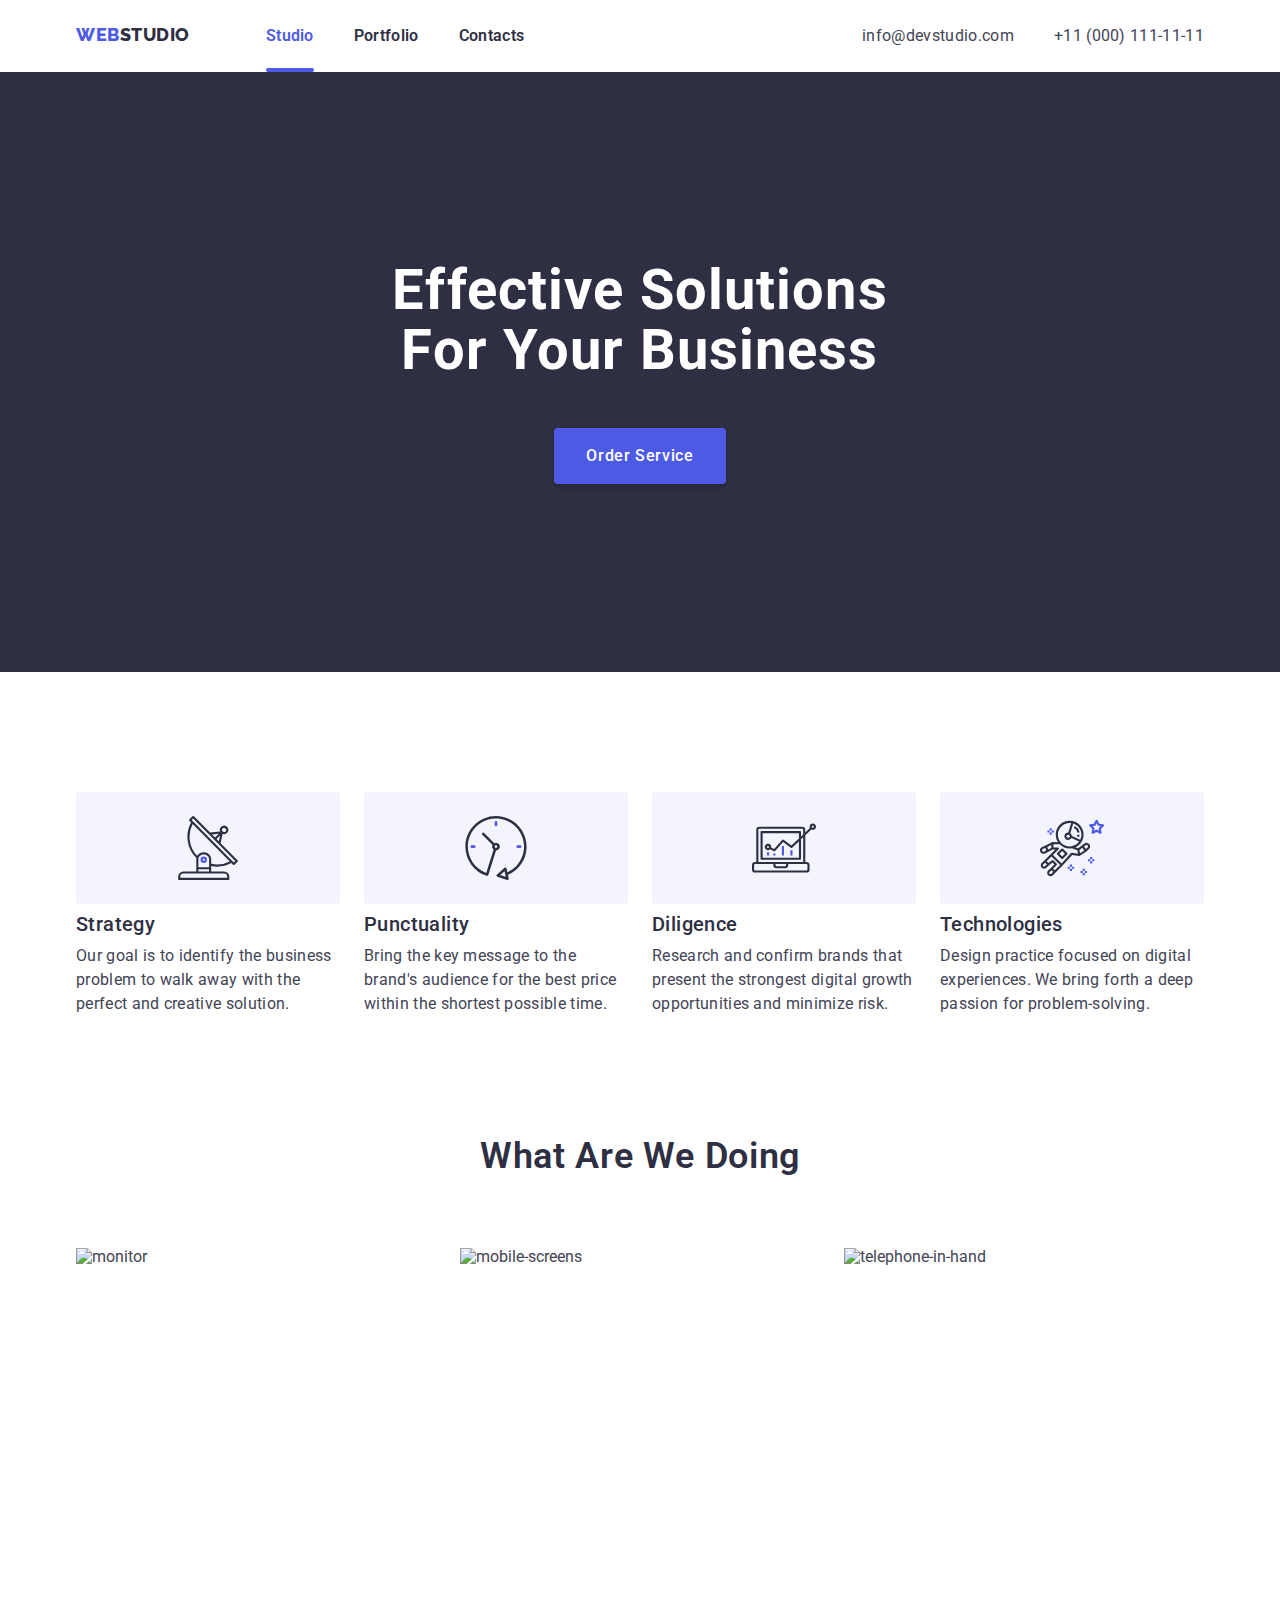
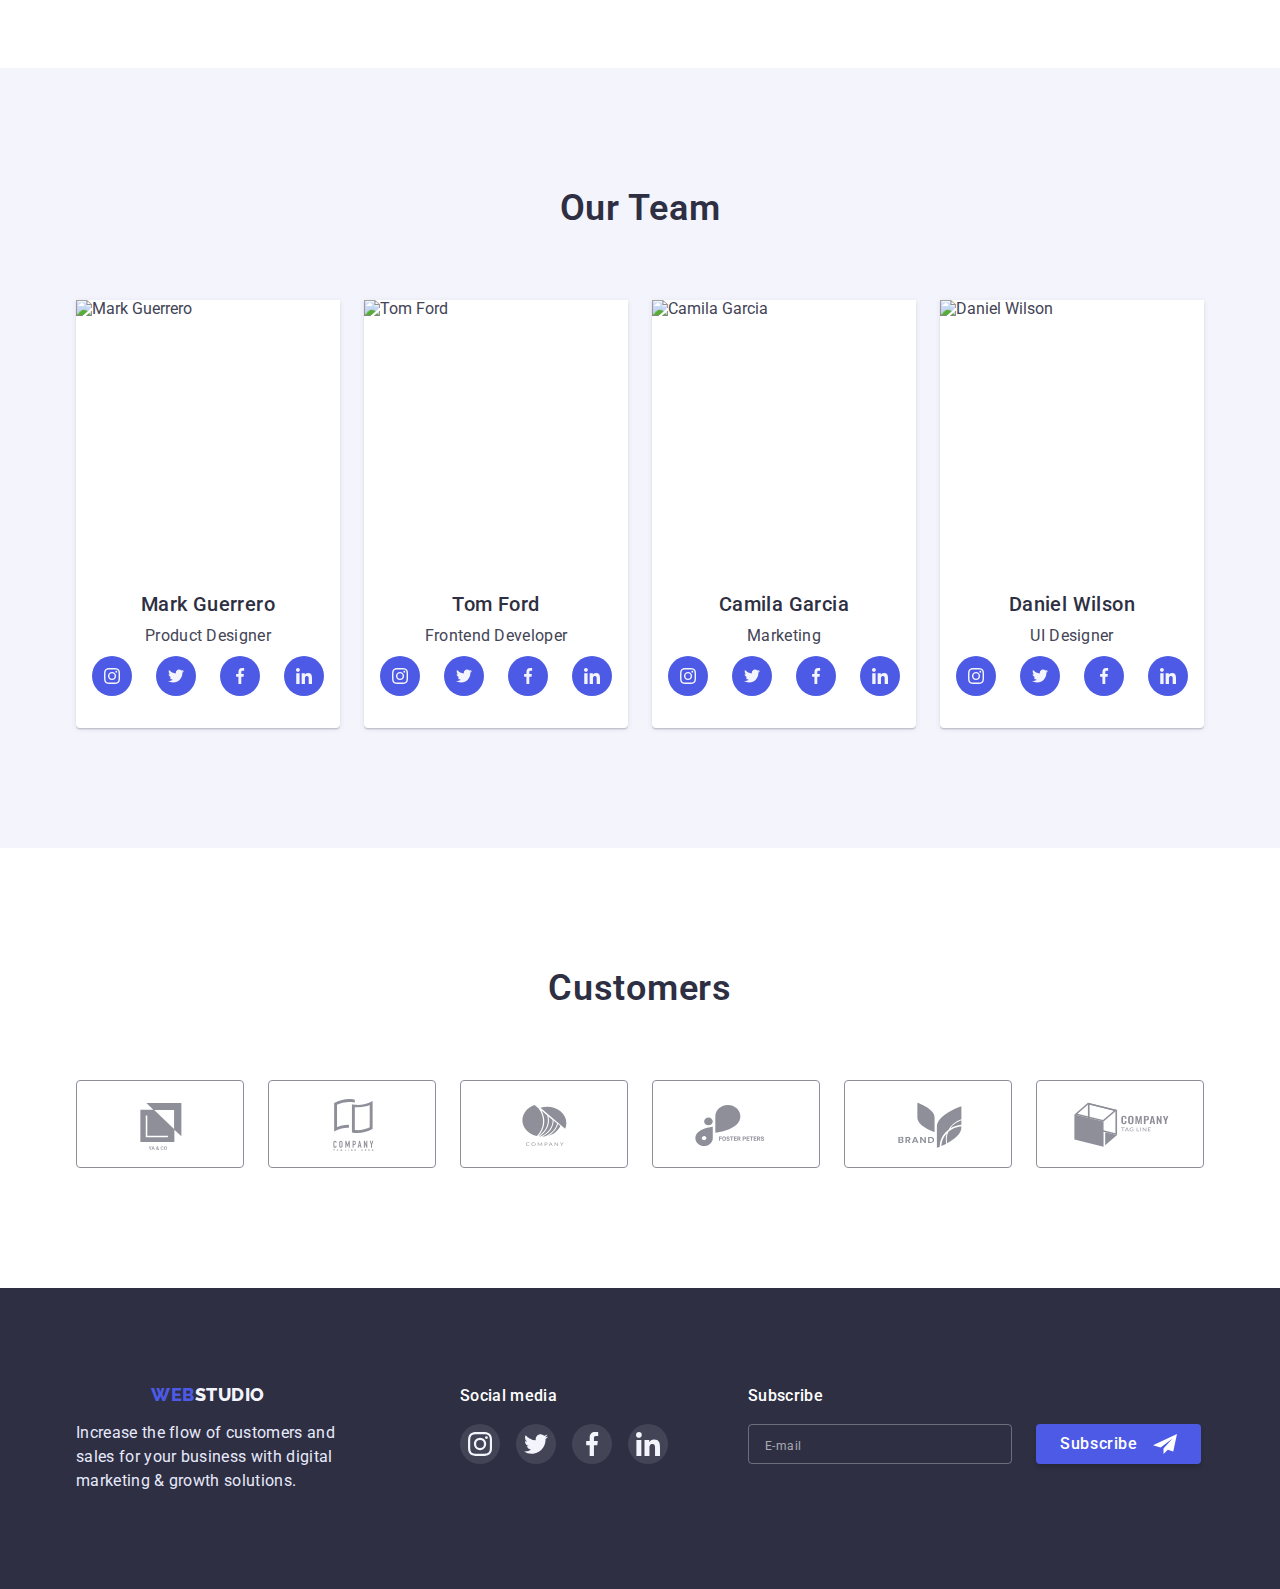
==== commit f1988a21: "Added new idea" ====
--- a/index.html
+++ b/index.html
@@ -8,8 +8,8 @@
     <link rel="preconnect" href="https://fonts.googleapis.com" />
     <link rel="preconnect" href="https://fonts.gstatic.com" crossorigin />
     <link
+      rel="stylesheet"
       href="https://fonts.googleapis.com/css2?family=Raleway:wght@800&family=Roboto:ital,wght@0,400;0,500;0,700;0,900;1,300&display=swap"
-      rel="stylesheet"
     />
     <link
       rel="stylesheet"
@@ -20,26 +20,38 @@
   <body>
     <!-- HEADER -->
     <header class="header">
-      <div class="header-wrapper container">
-        <a class="header-logo link" href="./index.html">
-          <span class="logo-acent">WEB</span>STUDIO
-        </a>
+      <div class="header-menu-wrapper container">
+        <a class="logo link" href="./index.html"><span class="logo-acent">WEB</span>STUDIO</a>
+
+        <!-- =====mobile btn===== -->
+        <button
+          class="header-mobile-btn js-open-menu"
+          type="button"
+          aria-expanded="false"
+          aria-controls="mobile-menu"
+          aria-label="Button mobile menu"
+        >
+          <svg class="menu-icon" width="32" height="22">
+            <use href="./images/icons/icons.svg#menu"></use>
+          </svg>
+        </button>
+        <!-- /////mobile btn///// -->
 
         <div class="header-nav-wrapper">
           <nav class="header-nav-menu">
             <ul class="header-nav-menu-list list">
-              <li class="header-nav-menu-item">
-                <a class="current-page link" href="./index.html">Studio</a>
+              <li class="nav-menu-item">
+                <a class="current link" href="./index.html">Studio</a>
               </li>
-              <li class="header-nav-menu-item">
-                <a class="header-nav-menu-link link" href="./portfolio.html">Portfolio</a>
+              <li class="nav-menu-item">
+                <a class="nav-menu-link link" href="./portfolio.html">Portfolio</a>
               </li>
-              <li class="header-nav-menu-item">
-                <a class="header-nav-menu-link link" href="">Contacts</a>
+              <li class="nav-menu-item">
+                <a class="nav-menu-link link" href="">Contacts</a>
               </li>
             </ul>
           </nav>
-          <ul class="header-contact-list list">
+          <ul class="header-contact list">
             <li class="header-contact-item">
               <a class="header-contact-link link" href="mailto:info@devstudio.com"
                 >info@devstudio.com</a
@@ -50,28 +62,87 @@
             </li>
           </ul>
         </div>
-
-        <!-- mobile button -->
+      </div>
+
+      <!-- =====mobile menu===== -->
+      <div class="mobile-menu js-menu-container" id="mobile-menu">
         <button
-          class="mobile-btn js-open-menu"
+          class="mobile-menu-close-btn js-close-menu"
           type="button"
-          aria-expanded="false"
-          aria-controls="mobile-menu"
+          aria-label="Button close mobile menu"
         >
-          <svg class="menu-hamburger">
-            <use href="./images/icons/icons.svg#menu"></use>
+          <svg width="8" height="8">
+            <use href="./images/icons/icons.svg#close-black"></use>
           </svg>
         </button>
-        <!-- /mobile button/ -->
+
+        <ul class="mobile-menu-list list">
+          <li class="mobile-menu-item">
+            <a class="mobile-menu-link mobile-current link" href="./index.html">Studio</a>
+          </li>
+          <li class="mobile-menu-item">
+            <a class="mobile-menu-link link" href="./portfolio.html">Portfolio</a>
+          </li>
+          <li class="mobile-menu-item">
+            <a class="mobile-menu-link link" href="">Contacts</a>
+          </li>
+        </ul>
+
+        <ul class="mobile-menu-contact list">
+          <li class="mobile-menu-contact-item">
+            <a class="mobile-menu-tel-link link" href="tel:+110001111111">+11 (000) 111-11-11</a>
+          </li>
+          <li class="mobile-menu-contact-item">
+            <a class="mobile-menu-email-link link" href="mailto:info@devstudio.com"
+              >info@devstudio.com</a
+            >
+          </li>
+          <li>
+            <ul class="mobile-social-list mobile list">
+              <li>
+                <a class="mobile-social-link" href="#" aria-label="link-instagram">
+                  <svg class="mobile-social-icon">
+                    <use href="./images/icons/icons.svg#instagram"></use>
+                  </svg>
+                </a>
+              </li>
+
+              <li>
+                <a class="mobile-social-link" href="#" aria-label="link-twitter">
+                  <svg class="mobile-social-icon">
+                    <use href="./images/icons/icons.svg#twitter"></use>
+                  </svg>
+                </a>
+              </li>
+
+              <li>
+                <a class="mobile-social-link" href="#" aria-label="link-facebook">
+                  <svg class="mobile-social-icon">
+                    <use href="./images/icons/icons.svg#facebook"></use>
+                  </svg>
+                </a>
+              </li>
+
+              <li>
+                <a class="mobile-social-link" href="#" aria-label="link-linkedin">
+                  <svg class="mobile-social-icon">
+                    <use href="./images/icons/icons.svg#linkedin"></use>
+                  </svg>
+                </a>
+              </li>
+            </ul>
+          </li>
+        </ul>
       </div>
+      <!-- /////mobile menu///// -->
     </header>
 
     <main>
       <!-- HERO -->
       <section class="hero">
-        <div class="hero-wrapper container">
-          <h1 class="hero-title">Effective Solutions for Your Business</h1>
-          <button class="hero-btn" type="button" aria-label="Order Service" data-modal-open>
+        <div class="container">
+          <h1 class="hero-title">Effective Solutions For Your Business</h1>
+          <button class="hero-btn" type="button" aria-label="Button order service" data-modal-open>
             Order Service
           </button>
         </div>
@@ -143,30 +214,59 @@
           <h2 class="section-title">What are we doing</h2>
           <ul class="work-list list">
             <li>
-              <img
-                class="work-image"
-                srcset="./images/projects/monitor@2x.jpg 2x"
-                src="./images/projects/monitor.jpg"
-                alt="monitor"
-              />
+              <picture>
+                <source
+                  srcset="./images/projects/monitor.webp 1x, ./images/projects/monitor@2x.webp 1x"
+                  type="image/webp" />
+
+                <img
+                  class="work-image"
+                  srcset="./images/projects/monitor@2x.jpg 2x"
+                  src="./images/projects/monitor.jpg"
+                  alt="monitor"
+                  width="360"
+                  height="300"
+              /></picture>
             </li>
 
             <li>
-              <img
-                class="work-image"
-                srcset="./images/projects/mobile-screens@2x.jpg 2x"
-                src="./images/projects/mobile-screens.jpg"
-                alt="mobile-screens"
-              />
+              <picture>
+                <source
+                  srcset="
+                    ./images/projects/mobile-screens.webp    1x,
+                    ./images/projects/mobile-screens@2x.webp 2x
+                  "
+                  type="image/webp" />
+
+                <img
+                  class="work-image"
+                  srcset="./images/projects/mobile-screens@2x.jpg 2x"
+                  src="./images/projects/mobile-screens.jpg"
+                  alt="mobile-screens"
+                  width="360"
+                  height="300"
+              /></picture>
             </li>
 
             <li>
-              <img
-                class="work-image"
-                srcset="./images/projects/telephone-in-hand@2x.jpg 2x"
-                src="./images/projects/telephone-in-hand.jpg"
-                alt="telephone-in-hand"
-              />
+              <picture>
+                <source
+                  srcset="
+                    ./images/projects/telephone-in-hand.webp    1x,
+                    ./images/projects/telephone-in-hand@2x.webp 2x
+                  "
+                  type="image/webp"
+                />
+
+                <img
+                  class="work-image"
+                  srcset="./images/projects/telephone-in-hand@2x.jpg 2x"
+                  src="./images/projects/telephone-in-hand.jpg"
+                  alt="telephone-in-hand"
+                  width="360"
+                  height="300"
+                />
+              </picture>
             </li>
           </ul>
         </div>
@@ -178,15 +278,30 @@
           <h2 class="section-title">Our Team</h2>
           <ul class="team-list list">
             <li class="team-thumb">
-              <img
-                class="team-image"
-                srcset="./images/team/mark-guerrero@2x.jpg 2x"
-                src="./images/team/mark-guerrero.jpg"
-                alt="Mark Guerrero"
-              />
+              <picture>
+                <source
+                  srcset="
+                    ./images/team/mark-guerrero.webp    1x,
+                    ./images/team/mark-guerrero@2x.webp 2x
+                  "
+                  type="image/webp"
+                />
+                <img
+                  class="team-image"
+                  srcset="./images/team/mark-guerrero@2x.jpg 2x"
+                  src="./images/team/mark-guerrero.jpg"
+                  alt="Mark Guerrero"
+                  width="264"
+                  height="260"
+                  loading="lazy"
+                />
+              </picture>
+
               <div class="team-description">
                 <h3 class="team-name">Mark Guerrero</h3>
-                <p class="team-position">Product Designer</p>
+                <p class="team-text">Product Designer</p>
+
+                <!-- =====social links===== -->
                 <ul class="team-social-list list">
                   <li>
                     <a class="team-social-link" href="#" aria-label="link-instagram">
@@ -220,19 +335,32 @@
                     </a>
                   </li>
                 </ul>
+                <!-- /////social links///// -->
               </div>
             </li>
 
             <li class="team-thumb">
-              <img
-                class="team-image"
-                srcset="./images/team/tom-ford@2x.jpg 2x"
-                src="./images/team/tom-ford.jpg"
-                alt="Tom Ford"
-              />
+              <picture>
+                <source
+                  srcset="./images/team/tom-ford.webp 1x, ./images/team/tom-ford@2x.webp 2x"
+                  type="image/webp"
+                />
+                <img
+                  class="team-image"
+                  srcset="./images/team/tom-ford@2x.jpg 2x"
+                  src="./images/team/tom-ford.jpg"
+                  alt="Tom Ford"
+                  width="264"
+                  height="260"
+                  loading="lazy"
+                />
+              </picture>
+
               <div class="team-description">
                 <h3 class="team-name">Tom Ford</h3>
-                <p class="team-position">Frontend Developer</p>
+                <p class="team-text">Frontend Developer</p>
+
+                <!-- =====social links===== -->
                 <ul class="team-social-list list">
                   <li>
                     <a class="team-social-link" href="#" aria-label="link-instagram">
@@ -266,19 +394,35 @@
                     </a>
                   </li>
                 </ul>
+                <!-- /////social links///// -->
               </div>
             </li>
 
             <li class="team-thumb">
-              <img
-                class="team-image"
-                srcset="./images/team/camila-garcia@2x.jpg 2x"
-                src="./images/team/camila-garcia.jpg"
-                alt="Camila Garcia"
-              />
+              <picture>
+                <source
+                  srcset="
+                    ./images/team/camila-garcia.webp    1x,
+                    ./images/team/camila-garcia@2x.webp 2x
+                  "
+                  type="image/webp"
+                />
+                <img
+                  class="team-image"
+                  srcset="./images/team/camila-garcia@2x.jpg 2x"
+                  src="./images/team/camila-garcia.jpg"
+                  alt="Camila Garcia"
+                  width="264"
+                  height="260"
+                  loading="lazy"
+                />
+              </picture>
+
               <div class="team-description">
                 <h3 class="team-name">Camila Garcia</h3>
-                <p class="team-position">Marketing</p>
+                <p class="team-text">Marketing</p>
+
+                <!-- =====social links===== -->
                 <ul class="team-social-list list">
                   <li>
                     <a class="team-social-link" href="#" aria-label="link-instagram">
@@ -312,19 +456,35 @@
                     </a>
                   </li>
                 </ul>
+                <!-- /////social links///// -->
               </div>
             </li>
 
             <li class="team-thumb">
-              <img
-                class="team-image"
-                srcset="./images/team/daniel-wilson@2x.jpg 2x"
-                src="./images/team/daniel-wilson.jpg"
-                alt="Daniel Wilson"
-              />
+              <picture>
+                <source
+                  srcset="
+                    ./images/team/daniel-wilson.webp    1x,
+                    ./images/team/daniel-wilson@2x.webp 2x
+                  "
+                  type="image/webp"
+                />
+                <img
+                  class="team-image"
+                  srcset="./images/team/daniel-wilson@2x.jpg 2x"
+                  src="./images/team/daniel-wilson.jpg"
+                  alt="Daniel Wilson"
+                  width="264"
+                  height="260"
+                  loading="lazy"
+                />
+              </picture>
+
               <div class="team-description">
                 <h3 class="team-name">Daniel Wilson</h3>
-                <p class="team-position">UI Designer</p>
+                <p class="team-text">UI Designer</p>
+
+                <!-- =====social links===== -->
                 <ul class="team-social-list list">
                   <li>
                     <a class="team-social-link" href="#" aria-label="link-instagram">
@@ -358,6 +518,7 @@
                     </a>
                   </li>
                 </ul>
+                <!-- /////social links///// -->
               </div>
             </li>
           </ul>
@@ -370,7 +531,7 @@
           <h2 class="section-title">Customers</h2>
           <ul class="customer-list list">
             <li class="customer-item">
-              <a class="customer-link" href="#">
+              <a class="customer-social-link" href="#" aria-label="link client-1">
                 <svg class="customer-icon">
                   <use href="./images/icons/icons.svg#client-1"></use>
                 </svg>
@@ -378,7 +539,7 @@
             </li>
 
             <li class="customer-item">
-              <a class="customer-link" href="#">
+              <a class="customer-social-link" href="#" aria-label="link client-2">
                 <svg class="customer-icon">
                   <use href="./images/icons/icons.svg#client-2"></use>
                 </svg>
@@ -386,7 +547,7 @@
             </li>
 
             <li class="customer-item">
-              <a class="customer-link" href="#">
+              <a class="customer-social-link" href="#" aria-label="link client-3">
                 <svg class="customer-icon">
                   <use href="./images/icons/icons.svg#client-3"></use>
                 </svg>
@@ -394,7 +555,7 @@
             </li>
 
             <li class="customer-item">
-              <a class="customer-link" href="#">
+              <a class="customer-social-link" href="#" aria-label="link client-4">
                 <svg class="customer-icon">
                   <use href="./images/icons/icons.svg#client-4"></use>
                 </svg>
@@ -402,7 +563,7 @@
             </li>
 
             <li class="customer-item">
-              <a class="customer-link" href="#">
+              <a class="customer-social-link" href="#" aria-label="link client-5">
                 <svg class="customer-icon">
                   <use href="./images/icons/icons.svg#client-5"></use>
                 </svg>
@@ -410,7 +571,7 @@
             </li>
 
             <li class="customer-item">
-              <a class="customer-link" href="#">
+              <a class="customer-social-link" href="#" aria-label="link client-6">
                 <svg class="customer-icon">
                   <use href="./images/icons/icons.svg#client-6"></use>
                 </svg>
@@ -422,70 +583,67 @@
     </main>
 
     <!-- FOOTER -->
-    <footer class="footer section">
-      <div class="footer-wrapper container">
-        <!-- footer-logo -->
-        <div class="footer-container">
-          <a class="footer-logo link" href="./index.html">
-            <span class="logo-acent">WEB</span>STUDIO
-          </a>
-          <p class="footer-text">
+    <footer class="footer">
+      <div class="container">
+        <!-- =====logo===== -->
+        <div class="logo-foter-container">
+          <a class="logo logo-footer link" href="./index.html"
+            ><span class="logo-acent">WEB</span>STUDIO</a
+          >
+          <p class="logo-text">
             Increase the flow of customers and sales for your business with digital marketing &
             growth solutions.
           </p>
         </div>
-
-        <!-- Social media -->
-        <div class="social-container">
-          <h3 class="footer-title">Social media</h3>
-          <ul class="footer-social-list list">
+        <!-- /////logo///// -->
+
+        <!-- =====Social media===== -->
+        <div class="social">
+          <h3 class="social-title">Social media</h3>
+          <ul class="social-list list">
             <li>
-              <a class="footer-social-link" href="#">
-                <svg class="footer-social-icon">
+              <a class="social-link-footer" href="#" aria-label="link-instagram">
+                <svg class="social-icon-footer">
                   <use href="./images/icons/icons.svg#instagram"></use>
                 </svg>
               </a>
             </li>
 
             <li>
-              <a class="footer-social-link" href="#">
-                <svg class="footer-social-icon">
+              <a class="social-link-footer" href="#" aria-label="link-twitter">
+                <svg class="social-icon-footer">
                   <use href="./images/icons/icons.svg#twitter"></use>
                 </svg>
               </a>
             </li>
 
             <li>
-              <a class="footer-social-link" href="#">
-                <svg class="footer-social-icon">
+              <a class="social-link-footer" href="#" aria-label="link-facebook">
+                <svg class="social-icon-footer">
                   <use href="./images/icons/icons.svg#facebook"></use>
                 </svg>
               </a>
             </li>
 
             <li>
-              <a class="footer-social-link" href="#">
-                <svg class="footer-social-icon">
+              <a class="social-link-footer" href="#" aria-label="link-linkedin">
+                <svg class="social-icon-footer">
                   <use href="./images/icons/icons.svg#linkedin"></use>
                 </svg>
               </a>
             </li>
           </ul>
         </div>
-
-        <!-- Subscribe -->
-        <div class="subscribe-container">
-          <h3 class="footer-title">Subscribe</h3>
-          <form class="footer-subscribe-form">
-            <label class="footer-subscribe-label">
-              <input
-                class="footer-subscribe-input"
-                name="user-email"
-                type="email"
-                placeholder="E-mail"
-              />
+        <!-- /////Social media///// -->
+
+        <!-- =====Subscribe===== -->
+        <div class="subsribe">
+          <h3 class="subscribe-title">Subscribe</h3>
+          <form class="footer-input">
+            <label class="footer-label">
+              <input class="footer-field" name="user-email" type="email" placeholder="E-mail" />
             </label>
-            <button class="footer-btn" type="submit">
+            <button class="footer-btn" type="submit" aria-label="Button sibscribe">
               Subscribe
               <svg class="footer-btn-icon">
                 <use href="./images/icons/icons.svg#fly"></use>
@@ -493,13 +651,19 @@
             </button>
           </form>
         </div>
+        <!-- /////Subscribe///// -->
       </div>
     </footer>
 
     <!-- MODAL WINDOW -->
     <div class="backdrop is-hidden" data-modal>
       <div class="modal">
-        <button class="modal-close-btn" type="button" data-modal-close>
+        <button
+          class="modal-close-btn"
+          type="button"
+          aria-label="Button close modal menu"
+          data-modal-close
+        >
           <svg width="8" height="8">
             <use href="./images/icons/icons.svg#close-black"></use>
           </svg>
@@ -515,10 +679,11 @@
                 class="modal-form-input"
                 name="user-name"
                 type="text"
+                placeholder=" "
+                required
                 pattern="[a-zA-Zа-яА-ЯіІїЇ]+"
-                minlength="3"
-                placeholder="Name"
-                required
+                title="Petrov Andrii"
+                minlength="2"
               />
               <svg class="modal-form-input-icon">
                 <use href="./images/icons/icons.svg#person"></use>
@@ -533,11 +698,11 @@
                 class="modal-form-input"
                 name="user-phone"
                 type="tel"
-                pattern="\+?[0-9]{12}"
-                title="+38(0XX)XXXXXXX"
+                placeholder=" "
+                required
+                pattern="\+\[0-9]{12}"
+                title="+38XXXXXXXXXX"
                 maxlength="13"
-                placeholder="Phone"
-                required
               />
               <svg class="modal-form-input-icon">
                 <use href="./images/icons/icons.svg#phone"></use>
@@ -564,7 +729,7 @@
             ></textarea>
           </label>
 
-          <!-- checkbox -->
+          <!-- =====checkbox===== -->
           <label class="modal-form-check-description">
             <span class="modal-form-check-wrapper">
               <input class="modal-form-check hiden" name="policy" type="checkbox" value="policy" />
@@ -579,79 +744,21 @@
               </span>
             </span>
           </label>
-
-          <!-- button for send -->
-          <button class="modal-btn-send" type="submit">Send</button>
+          <!-- /////checkbox///// -->
+
+          <!-- =====button for send===== -->
+          <button class="modal-btn-send" type="submit" aria-label="Button send">Send</button>
+          <!-- /////button for send///// -->
         </form>
       </div>
     </div>
 
-    <!-- MOBILE MENU -->
-    <div class="menu-container js-menu-container" id="mobile-menu">
-      <button class="mobile-close-btn js-close-menu" type="button">
-        <svg width="8" height="8">
-          <use href="./images/icons/icons.svg#close-black"></use>
-        </svg>
-      </button>
-
-      <nav class="mobile-nav-menu">
-        <ul class="mobile-nav-menu-list list">
-          <li class="mobile-nav-menu-item">
-            <a class="mobile-current-page link" href="./index.html">Studio</a>
-          </li>
-          <li class="mobile-nav-menu-item">
-            <a class="mobile-nav-menu-link link" href="./portfolio.html">Portfolio</a>
-          </li>
-          <li class="mobile-nav-menu-item">
-            <a class="mobile-nav-menu-link link" href="">Contacts</a>
-          </li>
-        </ul>
-      </nav>
-
-      <ul class="mobile-contact-list list">
-        <li class="mobile-contact-item">
-          <a class="mobile-contact-link link" href="tel:+110001111111">+11 (000) 111-11-11</a>
-        </li>
-        <li class="mobile-contact-item">
-          <a class="mail-contact-link link" href="mailto:info@devstudio.com">info@devstudio.com</a>
-        </li>
-      </ul>
-
-      <ul class="team-social-list list">
-        <li>
-          <a class="team-social-link" href="#" aria-label="link-instagram">
-            <svg class="team-social-icon">
-              <use href="./images/icons/icons.svg#instagram"></use>
-            </svg>
-          </a>
-        </li>
-
-        <li>
-          <a class="team-social-link" href="#" aria-label="link-twitter">
-            <svg class="team-social-icon">
-              <use href="./images/icons/icons.svg#twitter"></use>
-            </svg>
-          </a>
-        </li>
-
-        <li>
-          <a class="team-social-link" href="#" aria-label="link-facebook">
-            <svg class="team-social-icon">
-              <use href="./images/icons/icons.svg#facebook"></use>
-            </svg>
-          </a>
-        </li>
-
-        <li>
-          <a class="team-social-link" href="#" aria-label="link-linkedin">
-            <svg class="team-social-icon">
-              <use href="./images/icons/icons.svg#linkedin"></use>
-            </svg>
-          </a>
-        </li>
-      </ul>
-    </div>
-
+    <script
+      defer
+      src="https://cdnjs.cloudflare.com/ajax/libs/body-scroll-lock/3.1.5/bodyScrollLock.min.js"
+      integrity="sha512-HowizSDbQl7UPEAsPnvJHlQsnBmU2YMrv7KkTBulTLEGz9chfBoWYyZJL+MUO6p/yBuuMO/8jI7O29YRZ2uBlA=="
+      crossorigin="anonymous"
+    ></script>
     <script src="./js/modal.js"></script>
     <script src="./js/mobile-menu.js"></script>
   </body>
--- a/css/styles.css
+++ b/css/styles.css
@@ -3,58 +3,21 @@
   --font-main: 'Roboto', sans-serif;
   --font-secondary: 'Raleway', sans-serif;
 
-  /* color fonts */
-  --color-font-heading: #2e2f42;
-  --color-font-text: #434455;
-  --color-font-acent: #4d5ae5;
-  --color-font-hero: #ffffff;
-  --color-font-footer: #e7e9fc;
-  --color-logo-footer: #f4f4fd;
-
   /* color backgrounds */
-  --color-bg-main: #ffffff;
-  --color-bg-acent: #2e2f42;
-  --color-bg-team: #f4f4fd;
-  --color-bg-overlay: #4d5ae5;
-  --color-bg-modal: #fcfcfc;
-
-  /* color button subscribe */
-  --color-btn-sub-defoult: #4d5ae5;
-  --color-btn-sub-press: #404bbf;
-  --color-btn-sub-font: #ffffff;
-
-  /* color button filter */
-  --color-bth-filter-defoult: #f4f4fd;
-  --color-btn-filter-acent: #4d5ae5;
-  --color-btn-filter-border: #e7e9fc;
-  --color-btn-filter-press: #404bbf;
-  --color-btn-filter-font: #ffffff;
-
-  /* color button modal */
-  --color-btn-modal-defoult: #4d5ae5;
-  --color-btn-modal-border: #e7e9fc;
-  --color-btn-modal-press: #404bbf;
-
-  /* color link */
-  --color-link-main: #4d5ae5;
-  --color-link-press: #404bbf;
-  --color-link-acent: #31d0aa;
-  --color-link-bg-footer: rgba(255, 255, 255, 0.1);
-  --color-link-icon: #f4f4fd;
-  --color-customer-defoult: #8e8f99;
-  --color-customer-acent: #4d5ae5;
-  --color-customer-press: #404bbf;
-
-  /* color modal form */
-  --color-modal-label-text: #8e8f99;
-  --color-modal-input-border: rgba(33, 33, 33, 0.2);
-  --color-modal-placeholder: rgba(117, 117, 117, 0.5);
-  --color-modal-privacy-text: #757575;
-  --color-modal-icon: #2e2f42;
-  --color-modal-accent: #4d5ae5;
-  --color-modal-checkbox-icon: #f4f4fd;
-  --color-modal-btn-icon: #ffffff;
-  --color-modal-heading: #2e2f42;
+  --color-f42: #2e2f42;
+  --color-fff: #ffffff;
+  --color-4fd: #f4f4fd;
+  --color-ae5: #4d5ae5;
+  --color-cfc: #fcfcfc;
+  --color-455: #434455;
+  --color-9fc: #e7e9fc;
+  --color-bbf: #404bbf;
+  --color-0aa: #31d0aa;
+  --color-575: #757575;
+  --color-f99: #8e8f99;
+  --color-rgba-33: rgba(33, 33, 33, 0.2);
+  --color-rgba-117: rgba(117, 117, 117, 0.5);
+  --color-rgba-255: rgba(255, 255, 255, 0.1);
 
   /* shadow */
   --shadow-main: 0px 1px 6px rgba(46, 47, 66, 0.08), 0px 1px 1px rgba(46, 47, 66, 0.16),
@@ -63,21 +26,15 @@
   /* transition */
   --transition-slow: 750ms cubic-bezier(0.4, 0, 0.2, 1);
   --transition-fast: 250ms cubic-bezier(0.4, 0, 0.2, 1);
-
-  /* animations */
-  --animation: 1000ms cubic-bezier(0.4, 0, 0.2, 1);
 }
 
 body {
   font-family: var(--font-main);
-  color: var(--color-font-text);
-
-  background-color: var(--color-bg-main);
-}
-
-/* --------------------------
-------- DROP STYLE -------
--------------------------- */
+  color: var(--color-455);
+  background-color: var(--color-fff);
+}
+
+/* ===== DROP STYLE ===== */
 .link {
   text-decoration: none;
 }
@@ -100,7 +57,13 @@
   padding-left: 0;
 }
 
-/* hiden text */
+img {
+  display: block;
+  max-width: 100%;
+  height: auto;
+}
+
+/* +++++ hiden text +++++ */
 .hiden {
   position: absolute;
   width: 1px;
@@ -114,264 +77,366 @@
   clip: rect(0 0 0 0);
   overflow: hidden;
 }
-/* --------------------------
-------- /DROP STYLE -------
--------------------------- */
-
-/* --------------------------
-------- COMPONENTS -------
--------------------------- */
-.container {
-  margin-left: auto;
-  margin-right: auto;
-  padding-left: 16px;
-  padding-right: 16px;
-  min-width: 320px;
-
-  /* outline: 1px solid red; */
-}
-
-@media screen and (min-width: 428px) {
+/* ----- hiden text ----- */
+/* ///// DROP STYLE ///// */
+
+/* ===== COMPONENTS ===== */
+/* +++++ container +++++ */
+@media screen and (min-width: 320px) {
   .container {
-    width: 428px;
+    margin-left: auto;
+    margin-right: auto;
+    padding-left: 16px;
+    padding-right: 16px;
+    max-width: 428px;
   }
 }
 
 @media screen and (min-width: 768px) {
   .container {
-    width: 768px;
-  }
-}
-
-.section {
-  padding-top: 96px;
-  padding-bottom: 96px;
+    max-width: 768px;
+  }
 }
 
 @media screen and (min-width: 1200px) {
   .container {
-    width: 1158px;
     padding-left: 15px;
     padding-right: 15px;
-  }
-
+    max-width: 1158px;
+  }
+}
+/* ----- container ----- */
+
+/* ++++ section +++++ */
+@media screen and (min-width: 320px) and (max-width: 1199px) {
+  .section {
+    padding-top: 96px;
+    padding-bottom: 96px;
+  }
+}
+
+@media screen and (min-width: 1200px) {
   .section {
     padding-top: 120px;
     padding-bottom: 120px;
   }
 }
+/* ---- section ----- */
 
 .section-title {
   margin-bottom: 72px;
 
-  font-weight: 700;
+  font-weight: 600;
   font-size: 36px;
-  line-height: 1.11;
+  line-height: calc(40 / 36);
   text-align: center;
   letter-spacing: 0.02em;
   text-transform: capitalize;
-  color: var(--color-font-heading);
-}
-
-.current-page {
-  letter-spacing: 0.02em;
-  color: var(--color-font-acent);
-}
-
-.current-page::after {
+  color: var(--color-f42);
+}
+
+/* +++++ current page +++++ */
+.current {
+  display: block;
+  color: var(--color-ae5);
+}
+
+.current::after {
   content: '';
   display: block;
   width: 100%;
   height: 4px;
   margin-top: 20px;
 
-  background-color: var(--color-font-acent);
+  background-color: var(--color-ae5);
   border-radius: 2px;
 }
-/* --------------------------
-------- /COMPONENTS -------
--------------------------- */
-
-/* ----------------------
-------- HEADER -------
----------------------- */
+/* ----- current page ----- */
+
+/* +++++ logo +++++ */
+.logo {
+  font-family: var(--font-secondary);
+  font-weight: 800;
+  font-size: 18px;
+  line-height: calc(21 / 18);
+  letter-spacing: 0.03em;
+  text-transform: uppercase;
+
+  color: var(--color-f42);
+}
+
+.logo-acent {
+  color: var(--color-ae5);
+}
+/* ----- logo ----- */
+/* ///// COMPONENTS ///// */
+
+/* ===== HEADER ===== */
 .header {
   padding-top: 24px;
   padding-bottom: 24px;
 }
 
-.header-wrapper {
-  display: flex;
-  align-items: center;
-}
-
+/* +++++ plus shadow for portfolio page +++++ */
 .header-shadow {
   box-shadow: var(--shadow-main);
 }
-
-/* logo */
-.header-logo {
-  font-family: var(--font-secondary);
-  font-weight: 800;
-  font-size: 18px;
-  letter-spacing: 0.03em;
-  text-transform: uppercase;
-  color: var(--color-font-heading);
-}
-
-.logo-acent {
-  font-family: var(--font-secondary);
-  color: var(--color-font-acent);
-}
-/* /logo
---------- */
-
-/* wrapper navigations in header */
+/* ----- plus shadow for portfolio page ----- */
+
+.header-menu-wrapper {
+  display: flex;
+}
+
 @media screen and (max-width: 767px) {
-  .header-nav-wrapper {
-    display: none;
-  }
-
-  .mobile-btn {
-    display: flex;
+  .header-menu-wrapper {
     align-items: center;
-    margin-left: auto;
-    background-color: transparent;
-    border: none;
-    padding: 0;
-  }
-}
-
-.menu-hamburger {
-  width: 32px;
-  height: 22px;
-}
-
-@media screen and (min-width: 768px) {
-  .mobile-btn {
-    display: none;
-  }
-
-  .header-wrapper {
-    display: flex;
-    align-items: flex-start;
-  }
-
+    justify-content: space-between;
+  }
+}
+
+/* +++++ navigation menu +++++ */
+.header-nav-wrapper {
+  display: none;
+}
+
+@media screen and (min-width: 768px) {
   .header-nav-wrapper {
     display: flex;
-    flex-grow: 1;
-  }
-
+    width: 100%;
+  }
+}
+
+.header-mobile-btn {
+  padding: 0;
+  line-height: 0;
+  border: none;
+  background-color: transparent;
+}
+
+@media screen and (min-width: 768px) {
+  .header-mobile-btn {
+    display: none;
+  }
+}
+
+@media screen and (min-width: 768px) {
   .header {
     padding-bottom: 0;
   }
-}
-
-.header-nav-menu {
-  display: flex;
-  margin-left: auto;
-  margin-right: auto;
-}
-
-.header-nav-menu-list {
-  display: flex;
-}
-
-.header-nav-menu-item {
-  font-weight: 600;
-  font-size: 16px;
-  line-height: 1.5;
-  letter-spacing: 0.02em;
-  color: var(--color-font-heading);
-}
-
-.header-nav-menu-item:not(:last-child) {
-  margin-right: 40px;
-}
-
-.header-nav-menu-link {
-  display: block;
-  letter-spacing: 0.02em;
-  color: var(--color-font-heading);
-
-  transition: color var(--transition);
-}
-
-.header-nav-menu-link:hover,
-.header-nav-menu-link:focus {
-  color: var(--color-font-acent);
-}
-
-.header-nav-menu-link:active {
-  color: var(--color-link-press);
-}
-
-.header-contact-list {
-  display: flex;
-  flex-direction: column;
-  gap: 4px;
-}
-
-.header-contact-link {
-  display: block;
-
-  font-weight: 400;
-  font-size: 12px;
-  line-height: 1.33;
-  letter-spacing: 0.04em;
-  color: var(--color-font-text);
-
-  transition: color var(--transition);
-}
-
-.header-contact-link:hover,
-.header-contact-link:focus {
-  color: var(--color-font-acent);
-}
-
-.header-contact-link:active {
-  color: var(--color-link-press);
+
+  .mobile-menu {
+    display: none;
+  }
+
+  .header-nav-menu {
+    display: flex;
+    margin-left: auto;
+    margin-right: auto;
+  }
+
+  .header-nav-menu-list {
+    display: flex;
+  }
+
+  .nav-menu-item {
+    font-weight: 600;
+    font-size: 16px;
+    line-height: calc(24 / 16);
+    letter-spacing: 0.02em;
+  }
+
+  .nav-menu-item:not(:last-child) {
+    margin-right: 40px;
+  }
+
+  .nav-menu-link {
+    display: block;
+    color: var(--color-f42);
+
+    transition: color var(--transition-fast);
+  }
+
+  .nav-menu-link:hover,
+  .nav-menu-link:focus {
+    color: var(--color-ae5);
+  }
+
+  .nav-menu-link:active {
+    color: var(--color-bbf);
+  }
+
+  .header-contact {
+    display: flex;
+    flex-direction: column;
+  }
+
+  .header-contact-link {
+    display: block;
+
+    font-size: 12px;
+    line-height: calc(16 / 12);
+    letter-spacing: 0.04em;
+    color: var(--color-455);
+  }
+
+  .header-contact-link:hover,
+  .header-contact-link:focus {
+    color: var(--color-ae5);
+  }
+
+  .header-contact-link:active {
+    color: var(--color-bbf);
+  }
+
+  .header-contact-item:first-child {
+    margin-bottom: 4px;
+  }
 }
 
 @media screen and (min-width: 1200px) {
   .header-nav-menu {
     margin-left: 76px;
-    margin-right: auto;
-  }
-
-  .header-contact-list {
+  }
+
+  .header-contact {
     display: flex;
     flex-direction: row;
-    gap: 40px;
+  }
+
+  .header-contact-item:first-child {
+    margin-bottom: 0;
+    margin-right: 40px;
   }
 
   .header-contact-link {
-    font-weight: 400;
     font-size: 16px;
-    line-height: 1.5;
+    line-height: calc(24 / 16);
     letter-spacing: 0.02em;
-  }
-}
-/* /wrapper navigations in header */
-/* ----------------------
-------- /HEADER -------
----------------------- */
-
-/* --------------------
-------- HERO -------
--------------------- */
+
+    transition: color var(--transition-fast);
+  }
+}
+/* ----- navigation menu ----- */
+
+/* +++++ mobile menu +++++ */
+.mobile-menu {
+  position: fixed;
+  display: flex;
+  flex-direction: column;
+  justify-content: space-between;
+  left: 0;
+  top: 0;
+  padding-top: 80px;
+  padding-left: 40px;
+  padding-right: 40px;
+  padding-bottom: 40px;
+  z-index: 100;
+
+  width: 100%;
+  height: 100%;
+  background-color: var(--color-fff);
+
+  overflow: auto;
+  transform: translateX(100%);
+  transition: transform var(--transition-fast);
+}
+
+.mobile-menu.is-open {
+  transform: translateX(0);
+}
+
+.mobile-menu-close-btn {
+  position: absolute;
+  top: 40px;
+  right: 40px;
+
+  display: flex;
+  justify-content: center;
+  align-items: center;
+  width: 24px;
+  height: 24px;
+
+  background-color: var(--color-9fc);
+  border: 1px solid rgba(0, 0, 0, 0.1);
+  border-radius: 50%;
+
+  cursor: pointer;
+
+  transition: background-color var(--transition-fast), border-color var(--transition-fast),
+    fill var(--transition-fast);
+}
+
+.mobile-menu-close-btn:active {
+  background-color: var(--color-bbf);
+  border-color: var(--color-bbf);
+  fill: var(--color-fff);
+}
+
+.mobile-menu-item:not(:last-child) {
+  margin-bottom: 40px;
+}
+
+.mobile-menu-link {
+  font-weight: 700;
+  font-size: 36px;
+  line-height: calc(40 / 36);
+  letter-spacing: 0.02em;
+  text-transform: capitalize;
+  color: var(--color-f42);
+}
+
+.mobile-current {
+  color: var(--color-bbf);
+}
+
+.mobile-menu-contact-item:first-child {
+  margin-bottom: 40px;
+}
+
+.mobile-menu-contact-item:nth-child(2) {
+  margin-bottom: 48px;
+}
+
+.mobile-menu-tel-link {
+  font-weight: 600;
+  font-size: 32px;
+  line-height: calc(40 / 36);
+  color: var(--color-ae5);
+}
+
+.mobile-menu-email-link {
+  font-weight: 500;
+  font-size: 20px;
+  line-height: calc(24 / 20);
+  letter-spacing: 0.02em;
+  color: var(--color-455);
+}
+
+.mobile-social-list {
+  display: flex;
+  justify-content: space-between;
+  max-width: 328px;
+}
+
+.mobile-social-icon {
+  width: 24px;
+  height: 24px;
+  fill: var(--color-4fd);
+}
+/* ----- mobile menu ----- */
+/* ///// HEADER ///// */
+
+/* ===== HERO ===== */
 .hero {
+  margin-left: auto;
+  margin-right: auto;
   padding-top: 112px;
   padding-bottom: 112px;
-  margin-left: auto;
-  margin-right: auto;
-  max-width: 1440px;
 
   background-image: linear-gradient(to right, rgba(46, 47, 66, 0.7), rgba(46, 47, 66, 0.7)),
     url(../images/hero/mobile-bg.jpg);
   background-size: cover;
-  background-position: center;
-  background-color: var(--color-bg-acent);
+  background-color: var(--color-f42);
 }
 
 @media screen and (min-device-pixel-ratio: 2) and (max-width: 767px),
@@ -383,38 +448,10 @@
   }
 }
 
-.hero-wrapper {
-  align-items: center;
-  flex-direction: column;
-}
-
-.hero-title {
-  max-width: 350px;
-  margin-left: auto;
-  margin-right: auto;
-  margin-bottom: 72px;
-
-  font-weight: 700;
-  font-size: 36px;
-  line-height: 1.11;
-  letter-spacing: 0.02em;
-  text-transform: capitalize;
-  text-align: center;
-  color: var(--color-font-hero);
-}
-
 @media screen and (min-width: 768px) {
   .hero {
     background-image: linear-gradient(to right, rgba(46, 47, 66, 0.7), rgba(46, 47, 66, 0.7)),
       url(../images/hero/tablet-bg.jpg);
-  }
-
-  .hero-title {
-    max-width: 500px;
-    margin-bottom: 40px;
-
-    font-size: 56px;
-    line-height: 1.07;
   }
 }
 
@@ -425,26 +462,15 @@
     background-image: linear-gradient(to right, rgba(46, 47, 66, 0.7), rgba(46, 47, 66, 0.7)),
       url(../images/hero/tablet-bg@2x.jpg);
   }
-
-  .hero-title {
-    max-width: 500px;
-    margin-bottom: 40px;
-
-    font-size: 56px;
-    line-height: 1.07;
-  }
 }
 
 @media screen and (min-width: 1200px) {
   .hero {
     padding-top: 188px;
     padding-bottom: 188px;
+
     background-image: linear-gradient(to right, rgba(46, 47, 66, 0.7), rgba(46, 47, 66, 0.7)),
       url(../images/hero/desktop-bg.jpg);
-  }
-
-  .hero-title {
-    margin-bottom: 48px;
   }
 }
 
@@ -452,21 +478,41 @@
   screen and (min-resolution: 192dpi) and (min-width: 1200px),
   screen and (min-resolution: 2dppx) and (min-width: 1200px) {
   .hero {
-    padding-top: 188px;
-    padding-bottom: 188px;
     background-image: linear-gradient(to right, rgba(46, 47, 66, 0.7), rgba(46, 47, 66, 0.7)),
       url(../images/hero/desktop-bg@2x.jpg);
   }
-
-  .hero-title {
-    margin-bottom: 48px;
-  }
-}
-
-.hero-btn {
-  display: block;
+}
+
+.hero > .container {
+  display: flex;
+  align-items: center;
+  flex-direction: column;
+}
+
+.hero-title {
+  max-width: 320px;
   margin-left: auto;
   margin-right: auto;
+
+  font-weight: 700;
+  font-size: 36px;
+  line-height: calc(40 / 36);
+  letter-spacing: 0.02em;
+  text-align: center;
+  color: var(--color-fff);
+}
+
+@media screen and (min-width: 768px) {
+  .hero-title {
+    max-width: 496px;
+
+    font-size: 56px;
+    line-height: calc(60 / 56);
+  }
+}
+
+.hero-btn {
+  margin-top: 72px;
   padding-top: 16px;
   padding-bottom: 16px;
   padding-left: 32px;
@@ -474,22 +520,30 @@
 
   font-weight: 500;
   font-size: 16px;
-  line-height: 1.5;
+  line-height: calc(24 / 16);
   letter-spacing: 0.04em;
-  color: var(--color-font-hero);
-
-  background-color: var(--color-btn-sub-defoult);
+  color: var(--color-fff);
+
+  background-color: var(--color-ae5);
   box-shadow: 0px 4px 4px rgba(0, 0, 0, 0.15);
   border-radius: 4px;
   border: transparent;
 
   cursor: pointer;
 
-  transition: box-shadow var(--transition), background-color var(--transition);
-
-  /* animation hero button */
-  animation: hero-btn var(--animation);
-  /* /animation hero button */
+  transition: box-shadow var(--transition-fast), background-color var(--transition-fast);
+}
+
+@media screen and (min-width: 768px) {
+  .hero-btn {
+    margin-top: 40px;
+  }
+}
+
+@media screen and (min-width: 1200px) {
+  .hero-btn {
+    margin-top: 48px;
+  }
 }
 
 .hero-btn:hover,
@@ -498,42 +552,42 @@
 }
 
 .hero-btn:active {
-  background-color: var(--color-btn-sub-press);
+  background-color: var(--color-bbf);
   box-shadow: 0px 4px 4px rgba(0, 0, 0, 0.15);
 }
-/* --------------------
-------- /HERO -------
--------------------- */
-
-/* ---------------------
-------- ABOUT -------
---------------------- */
-.about-list {
-  display: flex;
-  flex-wrap: wrap;
-  row-gap: 72px;
-}
-
-.about-icon-container {
-  display: flex;
-  justify-content: center;
-  align-items: center;
-  margin-bottom: 8px;
-  height: 112px;
-
-  background-color: var(--color-bg-team);
-  border-radius: 4px;
-}
-
+/* ///// HERO ///// */
+
+/* ===== ABOUT ===== */
 @media screen and (max-width: 1199px) {
   .about-icon-container {
     display: none;
   }
 }
 
-.about-icon {
-  width: 64px;
-  height: 64px;
+.about-list {
+  display: flex;
+  flex-direction: column;
+  row-gap: 72px;
+}
+
+@media screen and (min-width: 768px) {
+  .about-list {
+    flex-wrap: wrap;
+    flex-direction: row;
+    column-gap: 24px;
+  }
+}
+
+@media screen and (min-width: 768px) {
+  .about-item {
+    width: 356px;
+  }
+}
+
+@media screen and (min-width: 1200px) {
+  .about-item {
+    width: 264px;
+  }
 }
 
 .about-caption {
@@ -541,94 +595,89 @@
 
   font-weight: 700;
   font-size: 36px;
+  line-height: calc(40 / 36);
+  letter-spacing: 0.02em;
   text-align: center;
-  line-height: 1.11;
-  letter-spacing: 0.02em;
-}
-
-.about-text {
-  font-weight: 500;
-  line-height: 1.5;
-  letter-spacing: 0.02em;
-  color: var(--color-font-text);
-}
-
-@media screen and (min-width: 768px) {
-  .about-list {
-    column-gap: 24px;
-  }
-
-  .about-item {
-    flex-basis: calc(100% / 2 - 12px);
-  }
-
+  text-transform: capitalize;
+  color: var(--color-f42);
+}
+
+@media screen and (min-width: 768px) {
   .about-caption {
     text-align: start;
   }
 }
 
 @media screen and (min-width: 1200px) {
-  .about {
-    padding-bottom: 0;
-  }
-
-  .about-list {
-    display: flex;
-    flex-wrap: nowrap;
-    row-gap: 24px;
-  }
-
   .about-caption {
     font-weight: 500;
     font-size: 20px;
-    text-align: start;
-    line-height: 1.2;
-    letter-spacing: 0.02em;
-  }
-
+    line-height: calc(24 / 20);
+  }
+}
+
+.about-text {
+  font-weight: 500;
+  line-height: calc(24 / 16);
+  letter-spacing: 0.02em;
+}
+
+@media screen and (min-width: 1200px) {
   .about-text {
     font-weight: 400;
   }
 }
-/* ---------------------
-------- /ABOUT -------
---------------------- */
-
-/* ---------------------------------
-------- WHAT ARE WE DOING -------
---------------------------------- */
+
+@media screen and (min-width: 1200px) {
+  .about-icon-container {
+    display: flex;
+    justify-content: center;
+    align-items: center;
+    margin-bottom: 8px;
+    height: 112px;
+
+    background-color: var(--color-4fd);
+    border-radius: 4px;
+  }
+
+  .about-icon {
+    width: 64px;
+    height: 64px;
+  }
+}
+/* //// ABOUT ///// */
+
+/* ===== WHAT ARE WE DOING ===== */
 @media screen and (max-width: 1199px) {
   .work {
     display: none;
   }
 }
 
+.work {
+  padding-top: 0;
+}
+
 .work-list {
   display: flex;
   gap: 24px;
   flex-wrap: wrap;
 }
-
-.work-image {
-  display: block;
-}
-/* ---------------------------------
-------- /WHAT ARE WE DOING -------
---------------------------------- */
-
-/* --------------------
-------- TEAM -------
--------------------- */
+/* ///// WHAT ARE WE DOING ///// */
+
+/* ===== TEAM ===== */
 .team {
-  background-color: var(--color-bg-team);
+  background-color: var(--color-4fd);
+}
+
+.team > .container {
+  flex-direction: column;
 }
 
 .team-list {
   display: flex;
   flex-wrap: wrap;
   justify-content: center;
-  margin-left: auto;
-  margin-right: auto;
   row-gap: 72px;
 }
 
@@ -636,15 +685,13 @@
   .team-list {
     row-gap: 64px;
     column-gap: 24px;
-    width: 552px;
   }
 }
 
 @media screen and (min-width: 1200px) {
   .team-list {
-    row-gap: 64px;
-    column-gap: 24px;
-    width: 100%;
+    justify-content: left;
+    row-gap: 24px;
   }
 }
 
@@ -652,11 +699,7 @@
   box-shadow: var(--shadow-main);
   border-radius: 0px 0px 4px 4px;
 
-  background-color: var(--color-bg-main);
-}
-
-.team-image {
-  display: block;
+  background-color: var(--color-fff);
 }
 
 .team-description {
@@ -670,30 +713,30 @@
 }
 
 .team-name {
+  margin-bottom: 8px;
+
   font-weight: 500;
   font-size: 20px;
-  line-height: 1.2;
-  text-align: center;
+  line-height: calc(24 / 20);
   letter-spacing: 0.02em;
-  color: var(--color-font-heading);
-}
-
-.team-position {
-  font-weight: 400;
-  font-size: 16px;
-  line-height: 1.5;
-  text-align: center;
+  color: var(--color-f42);
+}
+
+.team-text {
+  margin-bottom: 8px;
+
+  line-height: calc(24 / 16);
   letter-spacing: 0.02em;
-  color: var(--color-font-text);
+  color: var(--color-455);
 }
 
 .team-social-list {
   display: flex;
-  margin-top: 8px;
   gap: 24px;
 }
 
-.team-social-link {
+.team-social-link,
+.mobile-social-link {
   display: flex;
   justify-content: center;
   align-items: center;
@@ -701,85 +744,86 @@
   height: 40px;
 
   border-radius: 50%;
-  background-color: var(--color-link-main);
-
-  transition: background-color var(--transition);
+  background-color: var(--color-ae5);
+
+  transition: background-color var(--transition-fast);
 }
 
 .team-social-link:hover,
 .team-social-link:focus {
-  background-color: var(--color-link-acent);
+  background-color: var(--color-0aa);
 }
 
 .team-social-link:focus {
-  background-color: var(--color-link-press);
+  background-color: var(--color-bbf);
 }
 
 .team-social-icon {
   width: 16px;
   height: 16px;
-  fill: var(--color-link-icon);
-}
-/* --------------------
-------- /TEAM -------
--------------------- */
-
-/* -------------------------
-------- CUSTOMERS -------
-------------------------- */
+  fill: var(--color-4fd);
+}
+/* ///// TEAM ///// */
+
+/* ===== CUSTOMERS ===== */
+.customers > .container {
+  display: flex;
+  flex-direction: column;
+}
+
 .customer-list {
   display: flex;
   flex-wrap: wrap;
-  justify-content: center;
   column-gap: 16px;
   row-gap: 72px;
 }
 
+@media screen and (min-width: 768px) {
+  .customer-list {
+    justify-content: center;
+    column-gap: 24px;
+  }
+}
+
+@media screen and (min-width: 1200px) {
+  .customer-list {
+    justify-content: left;
+    row-gap: 24px;
+  }
+}
+
 .customer-item {
-  width: calc(100% / 2 - 16px);
-}
-
-@media screen and (min-width: 768px) {
-  .customer-list {
-    column-gap: 24px;
-    width: 552px;
-    margin-left: auto;
-    margin-right: auto;
-  }
-
+  width: calc(100% / 2 - 8px);
+}
+
+@media screen and (min-width: 768px) {
   .customer-item {
     width: 168px;
   }
 }
 
-@media screen and (min-width: 1200px) {
-  .customer-list {
-    width: 100%;
-  }
-}
-
-.customer-link {
+.customer-social-link {
   display: flex;
   justify-content: center;
   align-items: center;
-  height: 86px;
-
-  border: 1px solid var(--color-customer-defoult);
+  height: 88px;
+
+  border: 1px solid var(--color-f99);
   border-radius: 4px;
-  color: var(--color-customer-defoult);
-
-  transition: border-color var(--transition), color var(--transition);
+  color: var(--color-f99);
+
+  transition: border-color var(--transition-fast), color var(--transition-fast);
 }
 
 .customer-social-link:hover,
 .customer-social-link:focus {
-  border-color: var(--color-customer-acent);
-  color: var(--color-customer-acent);
+  border-color: var(--color-ae5);
+  color: var(--color-ae5);
 }
 
 .customer-social-link:active {
-  border-color: var(--color-customer-press);
-  color: var(--color-customer-press);
+  border-color: var(--color-bbf);
+  color: var(--color-bbf);
 }
 
 .customer-icon {
@@ -787,74 +831,91 @@
   height: 56px;
   fill: currentColor;
 }
-/* -------------------------
-------- /CUSTOMERS -------
-------------------------- */
-
-/* ----------------------
-------- FOOTER -------
----------------------- */
+/* ///// CUSTOMERS ///// */
+
+/* ===== FOOTER ===== */
+@media screen and (max-width: 767px) {
+  .subsribe {
+    width: 100%;
+  }
+
+  .footer-input {
+    width: 100%;
+  }
+}
+
 .footer {
-  background-color: var(--color-bg-acent);
-}
-
-.footer-wrapper {
-  display: flex;
-  flex-direction: column;
-  flex-wrap: wrap;
-  align-items: center;
-}
-
-/* footer logo and text */
-.footer-container {
-  display: flex;
-  margin-bottom: 72px;
+  padding-top: 96px;
+  padding-bottom: 96px;
+
+  background-color: var(--color-f42);
+}
+
+.footer > .container {
+  display: flex;
   flex-direction: column;
   align-items: center;
+  row-gap: 72px;
+}
+
+@media screen and (min-width: 768px) {
+  .footer > .container {
+    flex-direction: row;
+    align-items: flex-start;
+    flex-wrap: wrap;
+    width: 584px;
+  }
+}
+
+@media screen and (min-width: 1200px) {
+  .footer > .container {
+    width: 1158px;
+    flex-wrap: nowrap;
+  }
+}
+
+.logo-foter-container {
   width: 264px;
 }
 
-.footer-logo {
-  font-family: var(--font-secondary);
-  font-weight: 800;
-  font-size: 18px;
-  line-height: 1.16;
-  letter-spacing: 0.03em;
-  text-transform: uppercase;
-  color: var(--color-logo-footer);
-}
-
-.footer-text {
+.logo-footer {
+  display: block;
+  text-align: center;
+  color: var(--color-4fd);
+}
+
+.logo-text {
   margin-top: 16px;
 
-  line-height: 1.5;
-  color: var(--color-font-footer);
-}
-/* /footer logo and text */
-
-/* social media*/
-.social-container {
-  display: flex;
-  flex-direction: column;
-  margin-bottom: 72px;
-  align-items: center;
-}
-
-.footer-title {
+  letter-spacing: 0.02em;
+  line-height: calc(24 / 16);
+  color: var(--color-9fc);
+}
+
+.social-title,
+.subscribe-title {
   font-weight: 500;
   font-size: 16px;
-  line-height: 1.5;
+  text-align: center;
+  line-height: calc(24 / 16);
   letter-spacing: 0.02em;
-  color: var(--color-font-hero);
-}
-
-.footer-social-list {
+  color: var(--color-fff);
+}
+
+@media screen and (min-width: 768px) {
+  .social-title,
+  .subscribe-title {
+    text-align: left;
+  }
+}
+
+.social-list {
   display: flex;
   margin-top: 16px;
   gap: 16px;
 }
 
-.footer-social-link {
+.social-link-footer {
   display: flex;
   justify-content: center;
   align-items: center;
@@ -862,49 +923,44 @@
   height: 40px;
   border-radius: 50%;
 
-  background-color: var(--color-link-bg-footer);
-
-  transition: background-color var(--transition);
-}
-
-.footer-social-link:hover,
-.footer-social-link:focus {
-  background-color: var(--color-link-acent);
-}
-
-.footer-social-link:active {
-  background-color: var(--color-link-press);
-}
-
-.footer-social-icon {
+  background-color: var(--color-rgba-255);
+
+  transition: background-color var(--transition-fast);
+}
+
+.social-link-footer:hover,
+.social-link-footer:focus {
+  background-color: var(--color-0aa);
+}
+
+.social-link-footer:active {
+  background-color: var(--color-bbf);
+}
+
+.social-icon-footer {
   justify-content: center;
   align-items: center;
   width: 24px;
   height: 24px;
-  fill: var(--color-link-icon);
-}
-/* /social media*/
-
-/* subscribe */
-.subscribe-container {
+  fill: var(--color-4fd);
+}
+
+.subsribe {
   display: flex;
   flex-direction: column;
-  align-items: center;
-  width: 100%;
-}
-
-.footer-subscribe-form {
-  flex-direction: column;
-  align-items: center;
+}
+
+.footer-input {
   margin-top: 16px;
-  width: 100%;
-}
-
-.footer-subscribe-label {
-  width: 100%;
-}
-
-.footer-subscribe-input {
+}
+
+@media screen and (min-width: 768px) {
+  .footer-input {
+    display: flex;
+  }
+}
+
+.footer-field {
   width: 100%;
   height: 40px;
   padding-left: 16px;
@@ -912,25 +968,30 @@
   padding-top: 8px;
   padding-bottom: 8px;
 
-  color: var(--color-font-hero);
-
+  color: var(--color-fff);
   border: 1px solid rgba(255, 255, 255, 0.3);
   border-radius: 4px;
   background-color: transparent;
   outline: none;
 
-  transition: border-color var(--transition);
-}
-
-.footer-subscribe-input:checked,
-.footer-subscribe-input:focus {
-  border-color: var(--color-link-acent);
-}
-
-.footer-subscribe-input::placeholder {
+  transition: border-color var(--transition-fast);
+}
+
+@media screen and (min-width: 768px) {
+  .footer-field {
+    width: 264px;
+  }
+}
+
+.footer-field:checked,
+.footer-field:focus {
+  border-color: var(--color-0aa);
+}
+
+.footer-field::placeholder {
   font-weight: 400;
   font-size: 12px;
-  line-height: 2;
+  line-height: calc(24 / 12);
   letter-spacing: 0.04em;
   color: rgba(255, 255, 255, 0.6);
 }
@@ -939,29 +1000,44 @@
   display: flex;
   margin-left: auto;
   margin-right: auto;
-  align-items: center;
-
+  margin-top: 16px;
   padding-left: 24px;
   padding-right: 24px;
   padding-top: 8px;
   padding-bottom: 8px;
-  width: fit-content;
-  margin-top: 16px;
 
   font-weight: 500;
   font-size: 16px;
-  line-height: 1.5;
+  line-height: calc(24 / 16);
   letter-spacing: 0.04em;
-  color: var(--color-font-hero);
-
-  background-color: var(--color-btn-sub-defoult);
+  color: var(--color-fff);
+
+  background-color: var(--color-ae5);
   box-shadow: 0px 4px 4px rgba(0, 0, 0, 0.15);
   border-radius: 4px;
   border: transparent;
 
   cursor: pointer;
 
-  transition: box-shadow var(--transition), background-color var(--transition);
+  transition: box-shadow var(--transition-fast), background-color var(--transition-fast);
+}
+
+@media screen and (min-width: 768px) {
+  .footer-btn {
+    margin-top: 0;
+    margin-right: 0;
+    margin-left: 24px;
+  }
+}
+
+.footer-btn:hover,
+.footer-btn:focus {
+  box-shadow: var(--shadow-main);
+}
+
+.footer-btn:active {
+  background-color: var(--color-bbf);
+  box-shadow: 0px 4px 4px rgba(0, 0, 0, 0.15);
 }
 
 .footer-btn-icon {
@@ -969,186 +1045,139 @@
   height: 24px;
   margin-left: 15px;
 
-  fill: var(--color-font-hero);
-}
-
-.footer-btn:hover,
-.footer-btn:focus {
-  box-shadow: var(--shadow-main);
-}
-
-.footer-btn:active {
-  background-color: var(--color-btn-sub-press);
-  box-shadow: 0px 4px 4px rgba(0, 0, 0, 0.15);
-}
-/* /subscribe */
-
-@media screen and (min-width: 768px) {
-  .footer-wrapper {
-    flex-direction: row;
-    /* padding-left: 108px; */
-    width: 552px;
-    padding: 0;
-    align-items: flex-start;
-  }
-
-  .footer-container {
-    margin-right: 24px;
-    align-items: flex-start;
-  }
-
-  .social-container {
-    align-items: flex-start;
-  }
-
-  .subscribe-container {
-    align-items: flex-start;
-    flex-direction: column;
-    width: 453px;
-  }
-
-  .footer-subscribe-form {
-    display: flex;
-    flex-direction: row;
-  }
-
-  .footer-btn {
-    margin-top: 0;
-  }
-
-  .footer-subscribe-input {
-    width: 264px;
+  fill: var(--color-fff);
+}
+
+@media screen and (min-width: 768px) {
+  .social {
+    margin-left: 24px;
   }
 }
 
 @media screen and (min-width: 1200px) {
-  .footer {
-    padding-top: 100px;
-    padding-bottom: 100px;
-  }
-
-  .footer-wrapper {
-    padding-left: 15px;
-    padding-right: 15px;
-    width: 1158px;
-  }
-
-  .footer-container {
-    margin-right: 120px;
-    margin-bottom: 0;
-  }
-
-  .social-container {
+  .social {
+    margin-left: 120px;
     margin-right: 80px;
-    margin-bottom: 0;
-  }
-
-  .footer-container {
-    margin-right: auto;
-  }
-}
-/* ----------------------
-------- /FOOTER -------
----------------------- */
-
-/* -------------------------
-------- PORTFOLIO -------
-------------------------- */
+  }
+}
+/* ///// FOOTER ///// */
+
+/* ===== PORTFOLIO ===== */
 .portfolio {
   padding-top: 48px;
 }
 
-.portfolio-wrapper {
-}
-
-/* filters button */
+@media screen and (min-width: 768px) {
+  .portfolio {
+    padding-top: 64px;
+  }
+}
+
+@media screen and (min-width: 1200px) {
+  .portfolio {
+    padding-top: 96px;
+  }
+}
+
+.portfolio > .container {
+  display: flex;
+  flex-direction: column;
+}
+
 .btn-list {
   display: flex;
   flex-wrap: wrap;
   margin-bottom: 48px;
   column-gap: 24px;
   row-gap: 16px;
-  width: 264px;
+  width: 100%;
+}
+
+@media screen and (max-width: 767px) {
+  .btn-list {
+    width: 300px;
+  }
+}
+
+@media screen and (min-width: 768px) {
+  .btn-list {
+    justify-content: center;
+    margin-bottom: 64px;
+  }
+}
+
+@media screen and (min-width: 1200px) {
+  .btn-list {
+    margin-bottom: 72px;
+  }
 }
 
 .btn-filters {
-  padding-top: 7px;
-  padding-bottom: 7px;
-  padding-left: 15px;
-  padding-right: 15px;
+  padding-top: 8px;
+  padding-bottom: 8px;
+  padding-left: 16px;
+  padding-right: 16px;
 
   font-family: var(--font-main);
   font-weight: 500;
   font-size: 16px;
-  line-height: 1.5;
+  line-height: calc(24 / 16);
   letter-spacing: 0.04em;
-  color: var(--color-font-acent);
-
-  background-color: var(--color-bth-filter-defoult);
-  border: 1px solid var(--color-btn-filter-border);
+  color: var(--color-ae5);
+
+  background-color: var(--color-4fd);
+  border: 1px solid var(--color-9fc);
   border-radius: 4px;
 
-  transition: color var(--transition), background-color var(--transition),
-    border-color var(--transition), box-shadow var(--transition);
+  transition: color var(--transition-fast), background-color var(--transition-fast),
+    border-color var(--transition-fast), box-shadow var(--transition-fast);
+}
+
+@media screen and (min-width: 768px) {
+  .btn-filters {
+    padding-top: 12px;
+    padding-bottom: 12px;
+    padding-left: 24px;
+    padding-right: 24px;
+  }
 }
 
 .btn-filters:hover,
 .btn-filters:focus {
-  color: var(--color-font-hero);
-  background-color: var(--color-btn-filter-acent);
+  color: var(--color-fff);
+  background-color: var(--color-ae5);
   border-color: transparent;
   box-shadow: 0px 3px 1px rgba(0, 0, 0, 0.1), 0px 2px 1px rgba(0, 0, 0, 0.08),
     0px 2px 2px rgba(0, 0, 0, 0.12);
 }
 
 .btn-filters:active {
-  color: var(--color-font-hero);
-  background-color: var(--color-btn-filter-press);
+  color: var(--color-fff);
+  background-color: var(--color-bbf);
   border-color: transparent;
   box-shadow: 0px 3px 1px rgba(0, 0, 0, 0.1), 0px 2px 1px rgba(0, 0, 0, 0.08),
     0px 2px 2px rgba(0, 0, 0, 0.12);
 }
 
-@media screen and (min-width: 768px) {
-  .portfolio {
-    padding-top: 64px;
-  }
-
-  .btn-list {
-    margin-bottom: 64px;
-    justify-content: center;
-    width: 100%;
-  }
-
-  .btn-filters {
-    padding-top: 11px;
-    padding-bottom: 11px;
-    padding-left: 23px;
-    padding-right: 23px;
-  }
-}
-/* /filters button
-------------------- */
-
-/* examples */
 .examples {
   display: flex;
   flex-wrap: wrap;
-  justify-content: center;
-  width: 100%;
-  gap: 48px;
+  row-gap: 48px;
+}
+
+@media screen and (min-width: 768px) {
+  .examples {
+    row-gap: 72px;
+    column-gap: 24px;
+  }
 }
 
 .examples-item {
-  min-width: 320px;
-
-  transition: box-shadow var(--transition);
+  transition: box-shadow var(--transition-fast);
 }
 
 .overlay {
   position: relative;
-  width: 100%;
-
   overflow: hidden;
   transform: translateY(0);
 }
@@ -1163,11 +1192,11 @@
   padding-right: 32px;
   overflow: auto;
 
-  line-height: 1.5;
+  line-height: calc(24 / 16);
   letter-spacing: 0.02em;
-  background-color: var(--color-bg-overlay);
-
-  color: var(--color-logo-footer);
+  background-color: var(--color-ae5);
+
+  color: var(--color-4fd);
 
   transform: translateY(100%);
   transition: transform var(--transition-fast);
@@ -1183,9 +1212,19 @@
 }
 
 .examples-image {
-  display: block;
-  max-width: 100%;
-  background-color: var(--color-bg-overlay);
+  background-color: var(--color-ae5);
+}
+
+@media screen and (min-width: 768px) {
+  .examples-image {
+    width: 356px;
+  }
+}
+
+@media screen and (min-width: 1200px) {
+  .examples-image {
+    width: 360px;
+  }
 }
 
 .examples-description {
@@ -1196,61 +1235,29 @@
   padding-left: 16px;
   padding-right: 16px;
 
-  border: 0.5px solid var(--color-bg-team);
+  border: 1px solid var(--color-9fc);
   box-shadow: 0px 1px 6px rgba(46, 47, 66, 0.08);
   border-top: none;
 }
 
-.app-caption {
+.examples-caption {
   margin-bottom: 8px;
 
   font-weight: 500;
   font-size: 20px;
-  line-height: 1.2;
+  line-height: calc(24 / 12);
   letter-spacing: 0.02em;
-  color: var(--color-font-heading);
-}
-
-.app-text {
-  font-weight: 400;
-  font-size: 16px;
-  line-height: 1.5;
+  color: var(--color-f42);
+}
+
+.examples-text {
+  line-height: calc(24 / 16);
   letter-spacing: 0.02em;
-  color: var(--color-font-text);
-}
-/* /examples
-------------- */
-
-@media screen and (min-width: 768px) {
-  .examples {
-    justify-content: start;
-    width: 100%;
-    column-gap: 24px;
-    row-gap: 72px;
-  }
-
-  .examples-item {
-    width: 356px;
-  }
-}
-
-@media screen and (min-width: 1200px) {
-  .examples {
-    row-gap: 48px;
-  }
-
-  .examples-item {
-    width: 360px;
-  }
-}
-
-/* -------------------------
-------- /PORTFOLIO -------
-------------------------- */
-
-/* ----------------------------
-------- MODAL WINDOW -------
----------------------------- */
+  color: var(--color-455);
+}
+/* ///// PORTFOLIO ///// */
+
+/* ===== MODAL WINDOW ===== */
 .backdrop {
   position: fixed;
   top: 0;
@@ -1275,15 +1282,13 @@
   top: 50%;
   left: 50%;
   transform: translate(-50%, -50%);
-  opacity: 1;
-
   width: 408px;
   padding-top: 72px;
   padding-bottom: 24px;
   padding-left: 24px;
   padding-right: 24px;
 
-  background-color: var(--color-bg-modal);
+  background-color: var(--color-cfc);
   box-shadow: 0px 1px 1px rgba(0, 0, 0, 0.14), 0px 1px 3px rgba(0, 0, 0, 0.12),
     0px 2px 1px rgba(0, 0, 0, 0.2);
   border-radius: 4px;
@@ -1291,24 +1296,18 @@
   transition: transform var(--transition-fast) 250ms, opacity var(--transition-fast) 250ms;
 }
 
-@media screen and (min-width: 428px) {
+@media screen and (min-width: 320px) and (max-width: 427px) {
   .modal {
-    max-width: 392px;
-  }
-}
-
-@media screen and (min-width: 320px), screen and (max-width: 427px) {
-  .modal {
-    width: calc(100% - 36px);
-  }
-}
-
-/* animation open modal window */
+    width: calc(100% - 32px);
+  }
+}
+
+/* +++++ animation open modal window +++++ */
 .backdrop.is-hidden .modal {
   transform: translate(-50%, 100%);
   opacity: 0;
 }
-/* /animation open modal window */
+/* ----- animation open modal window ----- */
 
 .modal-close-btn {
   position: absolute;
@@ -1321,36 +1320,31 @@
   width: 24px;
   height: 24px;
 
-  background-color: var(--color-btn-modal-border);
+  background-color: var(--color-9fc);
   border: 1px solid rgba(0, 0, 0, 0.1);
   border-radius: 50%;
 
   cursor: pointer;
 
-  transition: background-color var(--transition), border-color var(--transition),
-    fill var(--transition);
+  transition: background-color var(--transition-fast), border-color var(--transition-fast),
+    fill var(--transition-fast);
 }
 
 .modal-close-btn:hover,
 .modal-close-btn:focus {
-  background-color: var(--color-btn-modal-defoult);
-  border-color: var(--color-btn-modal-defoult);
-  fill: var(--color-modal-btn-icon);
+  background-color: var(--color-ae5);
+  border-color: var(--color-ae5);
+  fill: var(--color-fff);
 }
 
 .modal-close-btn:active {
-  background-color: var(--color-btn-modal-press);
-  border-color: var(--color-btn-modal-press);
-  fill: var(--color-modal-icon);
-}
-
-/* ----------------------------
-------- /MODAL WINDOW -------
----------------------------- */
-
-/* ----------------------------
-------- MODAL FORM -------
----------------------------- */
+  background-color: var(--color-bbf);
+  border-color: var(--color-bbf);
+  fill: var(--color-fff);
+}
+/* ///// MODAL WINDOW ///// */
+
+/* ===== MODAL FORM ===== */
 .modal-form {
   display: flex;
   flex-direction: column;
@@ -1361,10 +1355,10 @@
 
   font-weight: 600;
   font-size: 16px;
-  line-height: 1.5;
+  line-height: calc(24 / 16);
   text-align: center;
   letter-spacing: 0.02em;
-  color: var(--color-modal-heading);
+  color: var(--color-f42);
 }
 
 .modal-form-field {
@@ -1381,9 +1375,9 @@
 
   font-weight: 400;
   font-size: 12px;
-  line-height: 1.16;
-  letter-spacing: 0.01em;
-  color: var(--color-modal-label-text);
+  line-height: calc(16 / 12);
+  letter-spacing: 0.04em;
+  color: var(--color-f99);
 }
 
 .modal-form-input-wrapper {
@@ -1398,37 +1392,15 @@
   padding-top: 11px;
   padding-bottom: 11px;
 
-  transition: border-color var(--transition);
-
-  border: 1px solid var(--color-modal-input-border);
+  transition: border-color var(--transition-fast);
+
+  border: 1px solid var(--color-rgba-33);
   border-radius: 4px;
 }
-
-/* differen color input */
-.modal-form-input::placeholder {
-  color: var(--color-modal-btn-icon);
-}
-
-.modal-form-input:not(:placeholder-shown):required:valid {
-  border-color: #31d0aa;
-}
-
-.modal-form-input:not(:placeholder-shown):required:invalid {
-  border-color: #d03131;
-}
-
-.modal-form-input:not(:placeholder-shown):required:valid + .modal-form-input-icon {
-  fill: #31d0aa;
-}
-
-.modal-form-input:not(:placeholder-shown):required:invalid + .modal-form-input-icon {
-  fill: #d03131;
-}
-/* /differen color input */
 
 .modal-form-input:focus {
   outline: none;
-  border-color: var(--color-modal-accent);
+  border-color: var(--color-ae5);
 }
 
 .modal-form-input-icon {
@@ -1438,14 +1410,32 @@
   transform: translateY(-50%);
   width: 18px;
   height: 18px;
-  transition: fill var(--transition);
-
-  fill: var(--color-modal-icon);
+  transition: fill var(--transition-fast);
+
+  fill: var(--color-f42);
 }
 
 .modal-form-input:focus + .modal-form-input-icon {
-  fill: var(--color-modal-accent);
-}
+  fill: var(--color-ae5);
+}
+
+/* +++++ data validation +++++ */
+.modal-form-input:not(:placeholder-shown):required:valid {
+  border-color: #31d0aa;
+}
+
+.modal-form-input:not(:placeholder-shown):required:invalid {
+  border-color: #d03131;
+}
+
+.modal-form-input:not(:placeholder-shown):required:valid + .modal-form-input-icon {
+  fill: #31d0aa;
+}
+
+.modal-form-input:not(:placeholder-shown):required:invalid + .modal-form-input-icon {
+  fill: #d03131;
+}
+/* ----- data validation ----- */
 
 .modal-form-message {
   padding-left: 16px;
@@ -1456,25 +1446,25 @@
   height: 120px;
   resize: none;
 
-  transition: border-color var(--transition);
-
-  border: 1px solid var(--color-modal-input-border);
+  transition: border-color var(--transition-fast);
+
+  border: 1px solid var(--color-rgba-33);
   border-radius: 4px;
 }
 
 .modal-form-message:focus {
   outline: none;
-  border-color: var(--color-modal-accent);
+  border-color: var(--color-ae5);
 }
 
 .modal-form-message::placeholder {
   font-size: 12px;
-  line-height: 1.16;
+  line-height: calc(16 / 12);
   letter-spacing: 0.01em;
-  color: var(--color-modal-placeholder);
-}
-
-/* checkbox */
+  color: var(--color-rgba-117);
+}
+
+/* +++++ checkbox +++++ */
 .modal-form-check-description {
   margin-top: 16px;
   margin-bottom: 24px;
@@ -1493,12 +1483,12 @@
 
   width: 16px;
   height: 16px;
-  border: 1.25px solid var(--color-modal-icon);
+  border: 1.25px solid var(--color-f42);
   border-radius: 2px;
   color: transparent;
 
-  transition: background-color var(--transition), border-color var(--transition),
-    color var(--transition);
+  transition: background-color var(--transition-fast), border-color var(--transition-fast),
+    color var(--transition-fast);
 }
 
 .fake-checkbox-icon {
@@ -1508,32 +1498,31 @@
 }
 
 .modal-form-check:focus + .fake-checkbox {
-  border-color: var(--color-modal-accent);
-  color: var(--color-modal-checkbox-icon);
+  border-color: var(--color-ae5);
+  color: var(--color-4fd);
 }
 
 .modal-form-check:checked + .fake-checkbox {
-  background-color: var(--color-btn-modal-press);
-  border-color: var(--color-btn-modal-press);
-  color: var(--color-modal-checkbox-icon);
+  background-color: var(--color-bbf);
+  border-color: var(--color-bbf);
+  color: var(--color-4fd);
 }
 
 .policy-text {
   font-size: 12px;
-  line-height: 1.33;
+  line-height: calc(16 / 12);
   letter-spacing: 0.04em;
-  color: var(--color-modal-privacy-text);
+  color: var(--color-575);
 }
 
 .policy-link {
   font-size: 12px;
-  line-height: 1.33;
+  line-height: calc(16 / 12);
   letter-spacing: 0.04em;
-  color: var(--color-modal-accent);
-}
-/*  /checkbox  */
-
-/* button for send */
+  color: var(--color-ae5);
+}
+/* ----- checkbox ----- */
+
 .modal-btn-send {
   width: 170px;
   margin-left: auto;
@@ -1541,19 +1530,19 @@
   padding-top: 16px;
   padding-bottom: 16px;
 
-  font-weight: 600;
+  font-weight: 500;
   font-size: 16px;
-  line-height: 1.18;
+  line-height: calc(24 / 16);
   text-align: center;
   letter-spacing: 0.04em;
-  color: var(--color-font-hero);
-
-  background: var(--color-btn-modal-defoult);
+  color: var(--color-fff);
+
+  background: var(--color-ae5);
   box-shadow: 0px 4px 4px rgba(0, 0, 0, 0.15);
   border-color: transparent;
   border-radius: 4px;
 
-  transition: box-shadow var(--transition), backgraund-color var(--transition);
+  transition: box-shadow var(--transition-fast), backgraund-color var(--transition-fast);
 
   cursor: pointer;
 }
@@ -1564,125 +1553,7 @@
 }
 
 .modal-btn-send:active {
-  background-color: var(--color-btn-sub-press);
+  background-color: var(--color-bbf);
   box-shadow: 0px 4px 4px rgba(0, 0, 0, 0.15);
 }
-/* /button for send */
-/* ----------------------------
-------- /MODAL FORM -------
----------------------------- */
-
-/* ----------------------------
-------- MOBILE MENU -------
----------------------------- */
-.menu-container {
-  position: fixed;
-  left: 0;
-  top: 0;
-  margin-left: auto;
-  margin-right: auto;
-
-  width: 100%;
-  height: 100%;
-  padding-left: 40px;
-  padding-top: 80px;
-  padding-bottom: 40px;
-
-  background-color: #fff;
-
-  overflow: auto;
-  transform: translateX(100%);
-  transition: transform var(--transition-fast);
-}
-
-.menu-container.is-open {
-  transform: translateX(0);
-}
-
-.mobile-nav-menu {
-  margin-bottom: 284px;
-}
-
-@media screen and (max-height: 767px) {
-  .mobile-nav-menu {
-    margin-bottom: 84px;
-  }
-}
-
-.mobile-close-btn {
-  position: absolute;
-  top: 24px;
-  right: 24px;
-
-  display: flex;
-  justify-content: center;
-  align-items: center;
-  width: 24px;
-  height: 24px;
-
-  background-color: var(--color-btn-modal-border);
-  border: 1px solid rgba(0, 0, 0, 0.1);
-  border-radius: 50%;
-
-  cursor: pointer;
-
-  transition: background-color var(--transition), border-color var(--transition),
-    fill var(--transition);
-}
-
-.mobile-close-btn:hover,
-.mobile-close-btn:focus {
-  background-color: var(--color-btn-modal-defoult);
-  border-color: var(--color-btn-modal-defoult);
-  fill: var(--color-modal-btn-icon);
-}
-
-.mobile-close-btn:active {
-  background-color: var(--color-btn-modal-press);
-  border-color: var(--color-btn-modal-press);
-  fill: var(--color-modal-icon);
-}
-
-.mobile-nav-menu-item:not(:last-child) {
-  margin-bottom: 40px;
-}
-
-.mobile-nav-menu-link,
-.mobile-current-page {
-  font-weight: 700;
-  font-size: 36px;
-  line-height: 1.11;
-  letter-spacing: 0.02em;
-  text-transform: capitalize;
-  color: var(--color-font-heading);
-}
-
-.mobile-current-page {
-  color: var(--color-font-acent);
-}
-
-.mobile-contact-list {
-  margin-bottom: 48px;
-}
-
-.mobile-contact-item:first-child {
-  margin-bottom: 40px;
-}
-
-.mobile-contact-link {
-  font-weight: 600;
-  font-size: 36px;
-  line-height: 1.11;
-  color: var(--color-font-acent);
-}
-
-.mail-contact-link {
-  font-weight: 500;
-  font-size: 20px;
-  line-height: 1.2;
-  letter-spacing: 0.02em;
-  color: var(--color-font-text);
-}
-/* ----------------------------
-------- /MOBILE MENU -------
----------------------------- */
+/* ///// MODAL FORM ///// */
